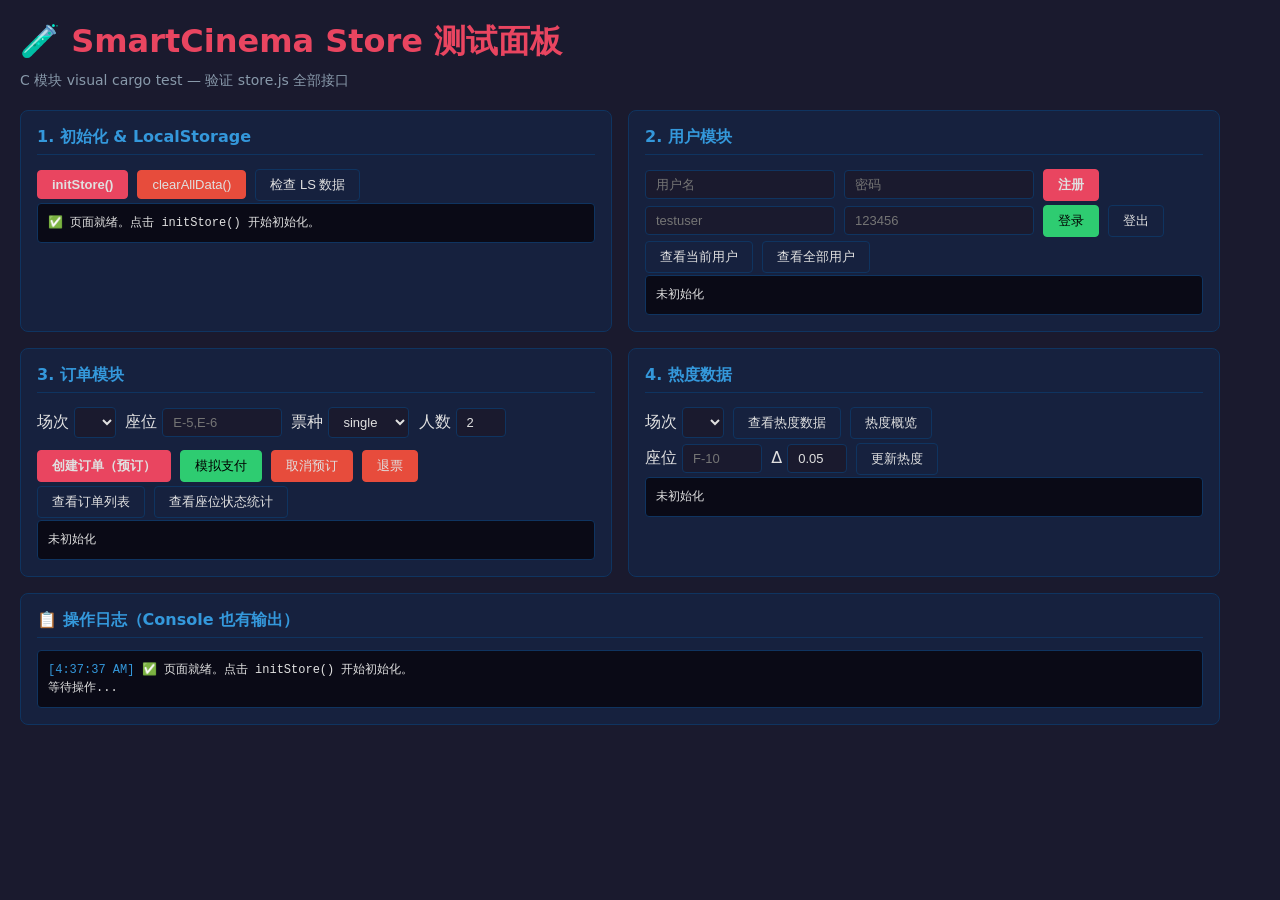
==== 03_源码/test-store.html @ 67e222ee "feat: add visual cargo test page and fix cancelOrderInternal scope bug" ====
<!doctype html>
<html lang="zh-CN">
<head>
  <meta charset="UTF-8" />
  <meta name="viewport" content="width=device-width, initial-scale=1.0" />
  <title>Store 测试面板 — C 模块 visual cargo test</title>
  <style>
    :root {
      --bg: #1a1a2e;
      --panel: #16213e;
      --border: #0f3460;
      --text: #e0e0e0;
      --muted: #8899aa;
      --green: #2ecc71;
      --red: #e74c3c;
      --yellow: #f39c12;
      --blue: #3498db;
      --accent: #e94560;
    }
    * { box-sizing: border-box; margin: 0; padding: 0; }
    body {
      font-family: 'Segoe UI', system-ui, sans-serif;
      background: var(--bg);
      color: var(--text);
      padding: 20px;
    }
    h1 { color: var(--accent); margin-bottom: 8px; }
    .sub { color: var(--muted); font-size: 14px; margin-bottom: 20px; }

    .grid {
      display: grid;
      grid-template-columns: 1fr 1fr;
      gap: 16px;
      max-width: 1200px;
    }
    .panel {
      background: var(--panel);
      border: 1px solid var(--border);
      border-radius: 8px;
      padding: 16px;
    }
    .panel h2 {
      font-size: 16px;
      color: var(--blue);
      margin-bottom: 12px;
      border-bottom: 1px solid var(--border);
      padding-bottom: 6px;
    }
    .full { grid-column: 1 / -1; }

    button {
      padding: 6px 14px;
      border: 1px solid var(--border);
      border-radius: 4px;
      background: var(--panel);
      color: var(--text);
      cursor: pointer;
      font-size: 13px;
      margin: 2px 4px 2px 0;
    }
    button:hover { background: var(--border); }
    button.primary { background: var(--accent); border-color: var(--accent); font-weight: bold; }
    button.danger { background: var(--red); border-color: var(--red); }
    button.green { background: var(--green); border-color: var(--green); color: #000; }

    input, select {
      padding: 6px 10px;
      border: 1px solid var(--border);
      border-radius: 4px;
      background: var(--bg);
      color: var(--text);
      font-size: 13px;
      margin: 2px 4px 2px 0;
    }

    .log {
      background: #0a0a16;
      border: 1px solid var(--border);
      border-radius: 4px;
      padding: 10px;
      font-family: 'Consolas', 'Courier New', monospace;
      font-size: 12px;
      max-height: 300px;
      overflow-y: auto;
      white-space: pre-wrap;
      line-height: 1.5;
    }
    .log .ok { color: var(--green); }
    .log .err { color: var(--red); }
    .log .warn { color: var(--yellow); }
    .log .info { color: var(--blue); }

    .stat { display: inline-block; background: var(--border); border-radius: 4px; padding: 2px 8px; font-size: 12px; margin: 2px 4px 2px 0; }
    .stat.ok { background: #1a3a1a; color: var(--green); }
    .stat.err { background: #3a1a1a; color: var(--red); }
  </style>
</head>
<body>
  <h1>🧪 SmartCinema Store 测试面板</h1>
  <p class="sub">C 模块 visual cargo test — 验证 store.js 全部接口</p>

  <div class="grid">
    <!-- 初始化 -->
    <section class="panel">
      <h2>1. 初始化 & LocalStorage</h2>
      <button class="primary" onclick="doInit()">initStore()</button>
      <button class="danger" onclick="doClear()">clearAllData()</button>
      <button onclick="checkLS()">检查 LS 数据</button>
      <div class="log" id="log-init">点击 initStore() 开始...</div>
    </section>

    <!-- 用户 -->
    <section class="panel">
      <h2>2. 用户模块</h2>
      <input id="reg-user" placeholder="用户名" />
      <input id="reg-pass" placeholder="密码" type="password" />
      <button class="primary" onclick="doRegister()">注册</button>
      <br />
      <input id="login-user" placeholder="testuser" />
      <input id="login-pass" placeholder="123456" type="password" />
      <button class="green" onclick="doLogin()">登录</button>
      <button onclick="doLogout()">登出</button>
      <br />
      <button onclick="showCurrentUser()">查看当前用户</button>
      <button onclick="showAllUsers()">查看全部用户</button>
      <div class="log" id="log-user">未初始化</div>
    </section>

    <!-- 订单 -->
    <section class="panel">
      <h2>3. 订单模块</h2>
      <div style="margin-bottom:8px">
        场次 <select id="order-schedule"></select>
        座位 <input id="order-seats" placeholder="E-5,E-6" style="width:120px" />
        票种 <select id="order-type">
          <option>single</option>
          <option>couple</option>
          <option>family</option>
          <option>group</option>
        </select>
        人数 <input id="order-count" value="2" style="width:50px" type="number" min="1" />
      </div>
      <button class="primary" onclick="doCreateOrder()">创建订单（预订）</button>
      <button class="green" onclick="doPayOrder()">模拟支付</button>
      <button class="danger" onclick="doCancelOrder()">取消预订</button>
      <button class="danger" onclick="doRefundOrder()">退票</button>
      <br />
      <button onclick="showOrders()">查看订单列表</button>
      <button onclick="showSeatStats()">查看座位状态统计</button>
      <div class="log" id="log-order">未初始化</div>
    </section>

    <!-- 热度 -->
    <section class="panel">
      <h2>4. 热度数据</h2>
      场次 <select id="heat-schedule"></select>
      <button onclick="showHeatMap()">查看热度数据</button>
      <button onclick="showHeatOverview()">热度概览</button>
      <br />
      座位 <input id="heat-seat" placeholder="F-10" style="width:80px" /> Δ
      <input id="heat-delta" value="0.05" style="width:60px" />
      <button onclick="doUpdateHeat()">更新热度</button>
      <div class="log" id="log-heat">未初始化</div>
    </section>

    <!-- 综合日志 -->
    <section class="panel full">
      <h2>📋 操作日志（Console 也有输出）</h2>
      <div class="log" id="log-all" style="max-height:200px">等待操作...</div>
    </section>
  </div>

  <script type="module">
    import { store } from "./js/store.js";

    // 把 store 挂到 window，方便所有 onclick 函数访问
    window.__store = store;

    // 填充场次下拉
    function populateSchedules() {
      const scheds = store.getSchedules();
      const selects = document.querySelectorAll('#order-schedule, #heat-schedule');
      selects.forEach((sel) => {
        sel.innerHTML = scheds.map((s) => {
          const movie = store.getMovieById(s.movieId);
          return `<option value="${s.scheduleId}">${s.scheduleId} — ${movie?.title||'?'} — ${s.hallId} (${s.date} ${s.startTime})</option>`;
        }).join('');
      });
    }

    window.doInit = function () {
      const result = store.initStore();
      populateSchedules();
      log('init', `initStore() → isFirstRun: ${result.isFirstRun}`, 'ok');
      log('init', `已加载 ${store.getMovies().length} 部电影, ${store.getSchedules().length} 个场次, ${store.getHalls().length} 个影厅`, 'info');
      log('init', `seatStates 场次数: ${Object.keys(store.getSeatStateBySchedule ? '需用内部状态' : 0)}`, 'info');
      showCurrentUser();
      showOrders();
    };

    window.doClear = function () {
      if (confirm('确认清除所有 LocalStorage 数据？')) {
        store.clearAllData();
        log('init', 'clearAllData() 已执行，所有数据已清除', 'warn');
      }
    };

    window.checkLS = function () {
      const keys = ['smartcinema_users','smartcinema_movies','smartcinema_schedules','smartcinema_halls','smartcinema_orders','smartcinema_seat_state','smartcinema_current_user','smartcinema_heat_map'];
      const results = keys.map((k) => {
        const raw = localStorage.getItem(k);
        if (!raw) return `${k}: ❌ 不存在`;
        try {
          const data = JSON.parse(raw);
          const len = Array.isArray(data) ? data.length : (typeof data === 'object' ? Object.keys(data).length + ' keys' : '?');
          return `${k}: ✅ ${len}`;
        } catch { return `${k}: ⚠️ JSON 解析失败`; }
      });
      log('init', results.join('\n'), 'info');
    };

    window.doRegister = function () {
      const u = document.getElementById('reg-user').value;
      const p = document.getElementById('reg-pass').value;
      const r = store.register(u, p);
      log('user', `register("${u}") → ${r.success ? '✅ ' + r.message : '❌ ' + r.message}`, r.success ? 'ok' : 'err');
      if (r.success) showCurrentUser();
    };

    window.doLogin = function () {
      const u = document.getElementById('login-user').value || 'testuser';
      const p = document.getElementById('login-pass').value || '123456';
      const r = store.login(u, p);
      log('user', `login("${u}") → ${r.success ? '✅ ' + r.message + ' (role: ' + (r.user?.role||'?') + ')' : '❌ ' + r.message}`, r.success ? 'ok' : 'err');
      if (r.success) showCurrentUser();
    };

    window.doLogout = function () {
      store.logout();
      log('user', 'logout() — 已登出', 'info');
      showCurrentUser();
    };

    window.showCurrentUser = function () {
      const u = store.getCurrentUser();
      const el = document.getElementById('log-user');
      if (u) {
        el.innerHTML = `<span class="ok">✅ 已登录: ${u.username} (${u.role}, userId=${u.userId})</span>`;
      } else {
        el.innerHTML = '<span class="warn">⚠️ 未登录</span>';
      }
    };

    window.showAllUsers = function () {
      const users = store.getCurrentUser ? [] : []; // users 是内部 state，store 不直接暴露全部用户给普通接口
      // 通过 login 摸底
      log('user', '预设用户: testuser/123456 (user), admin/admin123 (admin)', 'info');
    };

    window.doCreateOrder = function () {
      const scheduleId = document.getElementById('order-schedule').value;
      const seatIds = document.getElementById('order-seats').value.split(',').map((s) => s.trim()).filter(Boolean);
      const ticketType = document.getElementById('order-type').value;
      const peopleCount = parseInt(document.getElementById('order-count').value) || 1;

      if (!store.isLoggedIn()) {
        log('order', '❌ 请先登录再创建订单', 'err');
        return;
      }
      if (seatIds.length === 0) {
        log('order', '❌ 请填写座位 ID（逗号分隔）', 'err');
        return;
      }

      const r = store.createOrder({ scheduleId, seatIds, ticketType, peopleCount });
      log('order', `createOrder(${scheduleId}, [${seatIds}]) → ${r.success ? '✅ ' + r.message + ' | orderId=' + r.order?.orderId + ' | 总价=' + r.order?.totalPrice : '❌ ' + r.message}`, r.success ? 'ok' : 'err');
      if (r.success) showOrders();
    };

    window.doPayOrder = function () {
      const orders = store.getOrders({ status: 'booked' });
      if (orders.length === 0) {
        log('order', '❌ 没有待支付的订单', 'err');
        return;
      }
      const oid = orders[0].orderId;
      const r = store.payOrder(oid);
      log('order', `payOrder(${oid}) → ${r.success ? '✅ ' + r.message : '❌ ' + r.message}`, r.success ? 'ok' : 'err');
      if (r.success) showOrders();
    };

    window.doCancelOrder = function () {
      const orders = store.getOrders({ status: 'booked' });
      if (orders.length === 0) {
        log('order', '❌ 没有可取消的订单', 'err');
        return;
      }
      const oid = orders[0].orderId;
      const r = store.cancelOrder(oid);
      log('order', `cancelOrder(${oid}) → ${r.success ? '✅ ' + r.message : '❌ ' + r.message}`, r.success ? 'ok' : 'err');
      if (r.success) showOrders();
    };

    window.doRefundOrder = function () {
      const orders = store.getOrders({ status: 'purchased' });
      if (orders.length === 0) {
        log('order', '❌ 没有可退票的订单', 'err');
        return;
      }
      const oid = orders[0].orderId;
      const r = store.refundOrder(oid);
      log('order', `refundOrder(${oid}) → ${r.success ? '✅ ' + r.message : '❌ ' + r.message}`, r.success ? 'ok' : 'err');
      if (r.success) showOrders();
    };

    window.showOrders = function () {
      const orders = store.getOrders();
      const el = document.getElementById('log-order');
      if (orders.length === 0) {
        el.innerHTML = '<span class="warn">📭 暂无订单</span>';
        return;
      }
      const lines = orders.map((o) => {
        const movie = store.getMovieById(store.getScheduleById(o.scheduleId)?.movieId);
        const color = o.status === 'purchased' ? 'ok' : o.status === 'cancelled' || o.status === 'refunded' ? 'err' : 'warn';
        return `<span class="${color}">[${o.status}/${o.paymentStatus}] ${o.orderId} — ${movie?.title||'?'} — 座位:${o.seatIds.join(',')} — ¥${o.totalPrice}</span>`;
      });
      el.innerHTML = lines.join('\n');
    };

    window.showSeatStats = function () {
      const scheduleId = document.getElementById('order-schedule').value;
      const remaining = store.getRemainingSeats(scheduleId);
      const seats = store.getSeatStateBySchedule(scheduleId);
      const available = seats.filter((s) => s.status === 'available').length;
      const sold = seats.filter((s) => s.status === 'sold').length;
      const reserved = seats.filter((s) => s.status === 'reserved').length;
      log('order', `场次 ${scheduleId}: 总 ${seats.length} | 可用 ${available} | 已锁 ${reserved} | 已售 ${sold} | remainingSeats=${remaining}`, 'info');
    };

    window.showHeatMap = function () {
      const scheduleId = document.getElementById('heat-schedule').value;
      const data = store.getHeatMapBySchedule(scheduleId);
      if (data.length === 0) {
        log('heat', '❌ 无热度数据', 'err');
        return;
      }
      const high = data.filter((h) => h.heatScore >= 0.7).length;
      const mid = data.filter((h) => h.heatScore >= 0.3 && h.heatScore < 0.7).length;
      const low = data.filter((h) => h.heatScore < 0.3).length;
      const sample = data.slice(0, 8).map((h) => `${h.seatId}:${h.heatScore}`).join(' ');
      log('heat', `场次 ${scheduleId}: 共 ${data.length} 个座位 | 🔥高热度 ${high} | 🟡中热度 ${mid} | 🔵低热度 ${low}\n示例: ${sample}`, 'info');
    };

    window.showHeatOverview = function () {
      const scheduleId = document.getElementById('heat-schedule').value;
      const data = store.getHeatMapBySchedule(scheduleId);
      if (data.length === 0) { log('heat', '❌ 无热度数据', 'err'); return; }
      const scores = data.map((h) => h.heatScore);
      const avg = (scores.reduce((a,b) => a+b, 0) / scores.length).toFixed(3);
      const max = Math.max(...scores).toFixed(2);
      const min = Math.min(...scores).toFixed(2);
      log('heat', `场次 ${scheduleId} 热度概览: avg=${avg} | max=${max} | min=${min}`, 'info');
    };

    window.doUpdateHeat = function () {
      const scheduleId = document.getElementById('heat-schedule').value;
      const seatId = document.getElementById('heat-seat').value.trim();
      const delta = parseFloat(document.getElementById('heat-delta').value) || 0;
      if (!seatId) { log('heat', '❌ 请填写座位 ID', 'err'); return; }
      store.updateHeatScore(scheduleId, seatId, delta);
      const data = store.getHeatMapBySchedule(scheduleId);
      const item = data.find((h) => h.seatId === seatId);
      log('heat', `updateHeatScore(${scheduleId}, ${seatId}, ${delta}) → 新值: ${item?.heatScore ?? '未找到'}`, 'ok');
    };

    function log(panelId, msg, cls) {
      const el = document.getElementById(`log-${panelId}`);
      if (el) el.innerHTML = msg;
      // 同时写综合日志
      const allEl = document.getElementById('log-all');
      const time = new Date().toLocaleTimeString();
      allEl.innerHTML = `<span class="${cls||''}">[${time}]</span> ${msg}\n` + allEl.innerHTML;
      if (allEl.innerHTML.length > 5000) allEl.innerHTML = allEl.innerHTML.slice(0, 5000);
    }

    // 页面加载时填充场次下拉（不自动 initStore，由用户点击触发）
    log('init', '✅ 页面就绪。点击 initStore() 开始初始化。', 'info');
  </script>
</body>
</html>
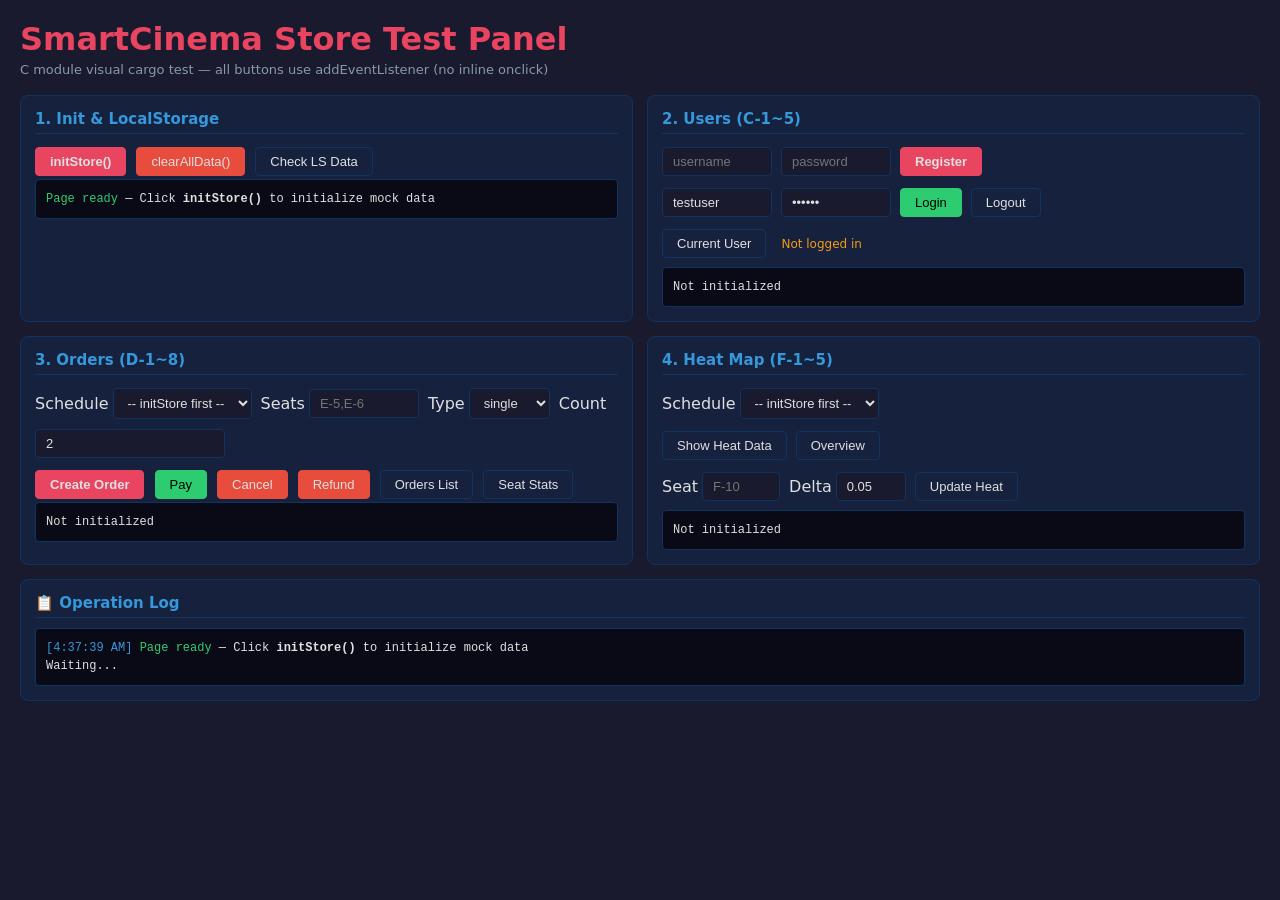
==== commit 00b73af1: "fix: rewrite test-store.html with addEventListener (no inline onclick), update functions.md log" ====
--- a/03_源码/test-store.html
+++ b/03_源码/test-store.html
@@ -3,389 +3,328 @@
 <head>
   <meta charset="UTF-8" />
   <meta name="viewport" content="width=device-width, initial-scale=1.0" />
-  <title>Store 测试面板 — C 模块 visual cargo test</title>
+  <title>Store Test Panel — C Module Visual Cargo Test</title>
   <style>
-    :root {
-      --bg: #1a1a2e;
-      --panel: #16213e;
-      --border: #0f3460;
-      --text: #e0e0e0;
-      --muted: #8899aa;
-      --green: #2ecc71;
-      --red: #e74c3c;
-      --yellow: #f39c12;
-      --blue: #3498db;
-      --accent: #e94560;
-    }
+    :root { --bg: #1a1a2e; --panel: #16213e; --border: #0f3460; --text: #e0e0e0; --muted: #8899aa; --green: #2ecc71; --red: #e74c3c; --yellow: #f39c12; --blue: #3498db; --accent: #e94560; }
     * { box-sizing: border-box; margin: 0; padding: 0; }
-    body {
-      font-family: 'Segoe UI', system-ui, sans-serif;
-      background: var(--bg);
-      color: var(--text);
-      padding: 20px;
-    }
-    h1 { color: var(--accent); margin-bottom: 8px; }
-    .sub { color: var(--muted); font-size: 14px; margin-bottom: 20px; }
-
-    .grid {
-      display: grid;
-      grid-template-columns: 1fr 1fr;
-      gap: 16px;
-      max-width: 1200px;
-    }
-    .panel {
-      background: var(--panel);
-      border: 1px solid var(--border);
-      border-radius: 8px;
-      padding: 16px;
-    }
-    .panel h2 {
-      font-size: 16px;
-      color: var(--blue);
-      margin-bottom: 12px;
-      border-bottom: 1px solid var(--border);
-      padding-bottom: 6px;
-    }
+    body { font-family: Segoe UI, system-ui, sans-serif; background: var(--bg); color: var(--text); padding: 20px; }
+    h1 { color: var(--accent); margin-bottom: 4px; }
+    .sub { color: var(--muted); font-size: 13px; margin-bottom: 18px; }
+    .grid { display: grid; grid-template-columns: 1fr 1fr; gap: 14px; max-width: 1300px; }
+    .panel { background: var(--panel); border: 1px solid var(--border); border-radius: 8px; padding: 14px; }
+    .panel h2 { font-size: 15px; color: var(--blue); margin-bottom: 10px; border-bottom: 1px solid var(--border); padding-bottom: 5px; }
     .full { grid-column: 1 / -1; }
-
-    button {
-      padding: 6px 14px;
-      border: 1px solid var(--border);
-      border-radius: 4px;
-      background: var(--panel);
-      color: var(--text);
-      cursor: pointer;
-      font-size: 13px;
-      margin: 2px 4px 2px 0;
-    }
+    button { padding: 6px 14px; border: 1px solid var(--border); border-radius: 4px; background: var(--panel); color: var(--text); cursor: pointer; font-size: 13px; margin: 3px 5px 3px 0; }
     button:hover { background: var(--border); }
     button.primary { background: var(--accent); border-color: var(--accent); font-weight: bold; }
     button.danger { background: var(--red); border-color: var(--red); }
     button.green { background: var(--green); border-color: var(--green); color: #000; }
-
-    input, select {
-      padding: 6px 10px;
-      border: 1px solid var(--border);
-      border-radius: 4px;
-      background: var(--bg);
-      color: var(--text);
-      font-size: 13px;
-      margin: 2px 4px 2px 0;
-    }
-
-    .log {
-      background: #0a0a16;
-      border: 1px solid var(--border);
-      border-radius: 4px;
-      padding: 10px;
-      font-family: 'Consolas', 'Courier New', monospace;
-      font-size: 12px;
-      max-height: 300px;
-      overflow-y: auto;
-      white-space: pre-wrap;
-      line-height: 1.5;
-    }
-    .log .ok { color: var(--green); }
-    .log .err { color: var(--red); }
-    .log .warn { color: var(--yellow); }
-    .log .info { color: var(--blue); }
-
-    .stat { display: inline-block; background: var(--border); border-radius: 4px; padding: 2px 8px; font-size: 12px; margin: 2px 4px 2px 0; }
-    .stat.ok { background: #1a3a1a; color: var(--green); }
-    .stat.err { background: #3a1a1a; color: var(--red); }
+    input, select { padding: 6px 10px; border: 1px solid var(--border); border-radius: 4px; background: var(--bg); color: var(--text); font-size: 13px; margin: 3px 5px 3px 0; }
+    .log { background: #0a0a16; border: 1px solid var(--border); border-radius: 4px; padding: 10px; font-family: Consolas, Courier New, monospace; font-size: 12px; max-height: 280px; overflow-y: auto; white-space: pre-wrap; line-height: 1.5; }
+    .ok { color: var(--green); } .err { color: var(--red); } .warn { color: var(--yellow); } .info { color: var(--blue); }
+    .row { display: flex; flex-wrap: wrap; align-items: center; gap: 4px; margin-bottom: 6px; }
+    #current-badge { font-size: 12px; color: var(--muted); margin-left: 6px; }
   </style>
 </head>
 <body>
-  <h1>🧪 SmartCinema Store 测试面板</h1>
-  <p class="sub">C 模块 visual cargo test — 验证 store.js 全部接口</p>
+  <h1>SmartCinema Store Test Panel</h1>
+  <p class="sub">C module visual cargo test — all buttons use addEventListener (no inline onclick)</p>
 
   <div class="grid">
-    <!-- 初始化 -->
+    <!-- 1. Init -->
     <section class="panel">
-      <h2>1. 初始化 & LocalStorage</h2>
-      <button class="primary" onclick="doInit()">initStore()</button>
-      <button class="danger" onclick="doClear()">clearAllData()</button>
-      <button onclick="checkLS()">检查 LS 数据</button>
-      <div class="log" id="log-init">点击 initStore() 开始...</div>
-    </section>
-
-    <!-- 用户 -->
+      <h2>1. Init & LocalStorage</h2>
+      <button class="primary" id="btn-init">initStore()</button>
+      <button class="danger" id="btn-clear">clearAllData()</button>
+      <button id="btn-checkls">Check LS Data</button>
+      <div class="log" id="log-init">Click initStore() to begin...</div>
+    </section>
+
+    <!-- 2. Users (C-1~5) -->
     <section class="panel">
-      <h2>2. 用户模块</h2>
-      <input id="reg-user" placeholder="用户名" />
-      <input id="reg-pass" placeholder="密码" type="password" />
-      <button class="primary" onclick="doRegister()">注册</button>
-      <br />
-      <input id="login-user" placeholder="testuser" />
-      <input id="login-pass" placeholder="123456" type="password" />
-      <button class="green" onclick="doLogin()">登录</button>
-      <button onclick="doLogout()">登出</button>
-      <br />
-      <button onclick="showCurrentUser()">查看当前用户</button>
-      <button onclick="showAllUsers()">查看全部用户</button>
-      <div class="log" id="log-user">未初始化</div>
-    </section>
-
-    <!-- 订单 -->
+      <h2>2. Users (C-1~5)</h2>
+      <div class="row">
+        <input id="reg-user" placeholder="username" size="10" />
+        <input id="reg-pass" placeholder="password" type="password" size="10" />
+        <button class="primary" id="btn-register">Register</button>
+      </div>
+      <div class="row">
+        <input id="login-user" value="testuser" size="10" />
+        <input id="login-pass" value="123456" type="password" size="10" />
+        <button class="green" id="btn-login">Login</button>
+        <button id="btn-logout">Logout</button>
+      </div>
+      <div class="row">
+        <button id="btn-current">Current User</button>
+        <span id="current-badge"></span>
+      </div>
+      <div class="log" id="log-user">Not initialized</div>
+    </section>
+
+    <!-- 3. Orders (D-1~8) -->
     <section class="panel">
-      <h2>3. 订单模块</h2>
-      <div style="margin-bottom:8px">
-        场次 <select id="order-schedule"></select>
-        座位 <input id="order-seats" placeholder="E-5,E-6" style="width:120px" />
-        票种 <select id="order-type">
-          <option>single</option>
-          <option>couple</option>
-          <option>family</option>
-          <option>group</option>
-        </select>
-        人数 <input id="order-count" value="2" style="width:50px" type="number" min="1" />
-      </div>
-      <button class="primary" onclick="doCreateOrder()">创建订单（预订）</button>
-      <button class="green" onclick="doPayOrder()">模拟支付</button>
-      <button class="danger" onclick="doCancelOrder()">取消预订</button>
-      <button class="danger" onclick="doRefundOrder()">退票</button>
-      <br />
-      <button onclick="showOrders()">查看订单列表</button>
-      <button onclick="showSeatStats()">查看座位状态统计</button>
-      <div class="log" id="log-order">未初始化</div>
-    </section>
-
-    <!-- 热度 -->
+      <h2>3. Orders (D-1~8)</h2>
+      <div class="row">
+        Schedule <select id="order-schedule"></select>
+        Seats <input id="order-seats" placeholder="E-5,E-6" size="10" />
+        Type <select id="order-type"><option>single</option><option>couple</option><option>family</option><option>group</option></select>
+        Count <input id="order-count" value="2" size="4" type="number" min="1" />
+      </div>
+      <button class="primary" id="btn-createorder">Create Order</button>
+      <button class="green" id="btn-payorder">Pay</button>
+      <button class="danger" id="btn-cancelorder">Cancel</button>
+      <button class="danger" id="btn-refundorder">Refund</button>
+      <button id="btn-orders">Orders List</button>
+      <button id="btn-seatstats">Seat Stats</button>
+      <div class="log" id="log-order">Not initialized</div>
+    </section>
+
+    <!-- 4. Heat (F-1~5) -->
     <section class="panel">
-      <h2>4. 热度数据</h2>
-      场次 <select id="heat-schedule"></select>
-      <button onclick="showHeatMap()">查看热度数据</button>
-      <button onclick="showHeatOverview()">热度概览</button>
-      <br />
-      座位 <input id="heat-seat" placeholder="F-10" style="width:80px" /> Δ
-      <input id="heat-delta" value="0.05" style="width:60px" />
-      <button onclick="doUpdateHeat()">更新热度</button>
-      <div class="log" id="log-heat">未初始化</div>
-    </section>
-
-    <!-- 综合日志 -->
+      <h2>4. Heat Map (F-1~5)</h2>
+      <div class="row">Schedule <select id="heat-schedule"></select></div>
+      <div class="row">
+        <button id="btn-heatmap">Show Heat Data</button>
+        <button id="btn-heatoverview">Overview</button>
+      </div>
+      <div class="row">
+        Seat <input id="heat-seat" placeholder="F-10" size="6" /> Delta
+        <input id="heat-delta" value="0.05" size="5" />
+        <button id="btn-updateheat">Update Heat</button>
+      </div>
+      <div class="log" id="log-heat">Not initialized</div>
+    </section>
+
+    <!-- Full log -->
     <section class="panel full">
-      <h2>📋 操作日志（Console 也有输出）</h2>
-      <div class="log" id="log-all" style="max-height:200px">等待操作...</div>
+      <h2>📋 Operation Log</h2>
+      <div class="log" id="log-all" style="max-height:160px">Waiting...</div>
     </section>
   </div>
 
   <script type="module">
     import { store } from "./js/store.js";
 
-    // 把 store 挂到 window，方便所有 onclick 函数访问
-    window.__store = store;
-
-    // 填充场次下拉
+    // ===== Utils =====
+    function log(panelId, msg, cls) {
+      const el = document.getElementById(`log-${panelId}`);
+      if (el) el.innerHTML = msg;
+      const allEl = document.getElementById("log-all");
+      const time = new Date().toLocaleTimeString();
+      allEl.innerHTML = `<span class="${cls||''}">[${time}]</span> ${msg}\n` + allEl.innerHTML;
+      if (allEl.innerHTML.length > 5000) allEl.innerHTML = allEl.innerHTML.slice(0, 5000);
+    }
+
+    function updateBadge() {
+      const u = store.getCurrentUser();
+      const b = document.getElementById("current-badge");
+      b.innerHTML = u
+        ? `<span class="ok">Logged in: ${u.username} (${u.role})</span>`
+        : `<span class="warn">Not logged in</span>`;
+    }
+
     function populateSchedules() {
       const scheds = store.getSchedules();
-      const selects = document.querySelectorAll('#order-schedule, #heat-schedule');
-      selects.forEach((sel) => {
-        sel.innerHTML = scheds.map((s) => {
-          const movie = store.getMovieById(s.movieId);
-          return `<option value="${s.scheduleId}">${s.scheduleId} — ${movie?.title||'?'} — ${s.hallId} (${s.date} ${s.startTime})</option>`;
-        }).join('');
-      });
-    }
-
-    window.doInit = function () {
-      const result = store.initStore();
-      populateSchedules();
-      log('init', `initStore() → isFirstRun: ${result.isFirstRun}`, 'ok');
-      log('init', `已加载 ${store.getMovies().length} 部电影, ${store.getSchedules().length} 个场次, ${store.getHalls().length} 个影厅`, 'info');
-      log('init', `seatStates 场次数: ${Object.keys(store.getSeatStateBySchedule ? '需用内部状态' : 0)}`, 'info');
-      showCurrentUser();
-      showOrders();
-    };
-
-    window.doClear = function () {
-      if (confirm('确认清除所有 LocalStorage 数据？')) {
-        store.clearAllData();
-        log('init', 'clearAllData() 已执行，所有数据已清除', 'warn');
-      }
-    };
-
-    window.checkLS = function () {
-      const keys = ['smartcinema_users','smartcinema_movies','smartcinema_schedules','smartcinema_halls','smartcinema_orders','smartcinema_seat_state','smartcinema_current_user','smartcinema_heat_map'];
-      const results = keys.map((k) => {
-        const raw = localStorage.getItem(k);
-        if (!raw) return `${k}: ❌ 不存在`;
-        try {
-          const data = JSON.parse(raw);
-          const len = Array.isArray(data) ? data.length : (typeof data === 'object' ? Object.keys(data).length + ' keys' : '?');
-          return `${k}: ✅ ${len}`;
-        } catch { return `${k}: ⚠️ JSON 解析失败`; }
-      });
-      log('init', results.join('\n'), 'info');
-    };
-
-    window.doRegister = function () {
-      const u = document.getElementById('reg-user').value;
-      const p = document.getElementById('reg-pass').value;
-      const r = store.register(u, p);
-      log('user', `register("${u}") → ${r.success ? '✅ ' + r.message : '❌ ' + r.message}`, r.success ? 'ok' : 'err');
-      if (r.success) showCurrentUser();
-    };
-
-    window.doLogin = function () {
-      const u = document.getElementById('login-user').value || 'testuser';
-      const p = document.getElementById('login-pass').value || '123456';
-      const r = store.login(u, p);
-      log('user', `login("${u}") → ${r.success ? '✅ ' + r.message + ' (role: ' + (r.user?.role||'?') + ')' : '❌ ' + r.message}`, r.success ? 'ok' : 'err');
-      if (r.success) showCurrentUser();
-    };
-
-    window.doLogout = function () {
-      store.logout();
-      log('user', 'logout() — 已登出', 'info');
-      showCurrentUser();
-    };
-
-    window.showCurrentUser = function () {
-      const u = store.getCurrentUser();
-      const el = document.getElementById('log-user');
-      if (u) {
-        el.innerHTML = `<span class="ok">✅ 已登录: ${u.username} (${u.role}, userId=${u.userId})</span>`;
-      } else {
-        el.innerHTML = '<span class="warn">⚠️ 未登录</span>';
-      }
-    };
-
-    window.showAllUsers = function () {
-      const users = store.getCurrentUser ? [] : []; // users 是内部 state，store 不直接暴露全部用户给普通接口
-      // 通过 login 摸底
-      log('user', '预设用户: testuser/123456 (user), admin/admin123 (admin)', 'info');
-    };
-
-    window.doCreateOrder = function () {
-      const scheduleId = document.getElementById('order-schedule').value;
-      const seatIds = document.getElementById('order-seats').value.split(',').map((s) => s.trim()).filter(Boolean);
-      const ticketType = document.getElementById('order-type').value;
-      const peopleCount = parseInt(document.getElementById('order-count').value) || 1;
-
-      if (!store.isLoggedIn()) {
-        log('order', '❌ 请先登录再创建订单', 'err');
+      if (scheds.length === 0) {
+        ["order-schedule","heat-schedule"].forEach((id) => {
+          document.getElementById(id).innerHTML = "<option>-- initStore first --</option>";
+        });
         return;
       }
-      if (seatIds.length === 0) {
-        log('order', '❌ 请填写座位 ID（逗号分隔）', 'err');
-        return;
+      const opts = scheds.map((s) => {
+        const m = store.getMovieById(s.movieId);
+        return `<option value="${s.scheduleId}">${s.scheduleId} — ${m?.title||"?"} (${s.hallId} ${s.date} ${s.startTime})</option>`;
+      }).join("");
+      document.getElementById("order-schedule").innerHTML = opts;
+      document.getElementById("heat-schedule").innerHTML = opts;
+    }
+
+    function showOrders() {
+      const orders = store.getOrders();
+      const el = document.getElementById("log-order");
+      if (orders.length === 0) { el.innerHTML = '<span class="warn">No orders</span>'; return; }
+      const lines = orders.map((o) => {
+        const sched = store.getScheduleById(o.scheduleId);
+        const movie = sched ? store.getMovieById(sched.movieId) : null;
+        const c = o.status === "purchased" ? "ok" : (o.status === "cancelled" || o.status === "refunded") ? "err" : "warn";
+        const exp = o.expiresAt ? ` | expires:${new Date(o.expiresAt).toLocaleTimeString()}` : "";
+        return `<span class="${c}">[${o.status}] ${o.orderId} | ${movie?.title||"?"} | seats:${o.seatIds.join(",")} | $${o.totalPrice}${exp}</span>`;
+      });
+      el.innerHTML = lines.join("\n");
+    }
+
+    // ===== 1. Init =====
+    document.getElementById("btn-init").addEventListener("click", () => {
+      const r = store.initStore();
+      populateSchedules();
+      log("init", `initStore() → isFirstRun: <span class="ok">${r.isFirstRun}</span>`, "ok");
+      log("init", `Movies: <span class="ok">${store.getMovies().length}</span> | Schedules: <span class="ok">${store.getSchedules().length}</span> | Halls: <span class="ok">${store.getHalls().length}</span>`, "info");
+      const keys = store.getSchedules().map((s) => `${s.scheduleId}:${store.getSeatStateBySchedule(s.scheduleId).length} seats`).join(" ");
+      log("init", `SeatStates: ${keys}`, "info");
+      updateBadge();
+      showOrders();
+    });
+
+    document.getElementById("btn-clear").addEventListener("click", () => {
+      if (confirm("Clear all LocalStorage data?")) {
+        store.clearAllData();
+        log("init", '<span class="warn">clearAllData() done — all LS keys removed</span>', "warn");
+        updateBadge();
+        document.getElementById("log-order").innerHTML = '<span class="warn">Data cleared</span>';
+        document.getElementById("log-heat").innerHTML = '<span class="warn">Data cleared</span>';
       }
+    });
+
+    document.getElementById("btn-checkls").addEventListener("click", () => {
+      const keys = ["smartcinema_users","smartcinema_movies","smartcinema_schedules","smartcinema_halls","smartcinema_orders","smartcinema_seat_state","smartcinema_current_user","smartcinema_heat_map"];
+      const r = keys.map((k) => {
+        const raw = localStorage.getItem(k);
+        if (!raw) return `${k}: <span class="err">NOT FOUND</span>`;
+        try {
+          const d = JSON.parse(raw);
+          const len = Array.isArray(d) ? d.length + " items" : (typeof d === "object" ? Object.keys(d).length + " keys" : "?");
+          return `${k}: <span class="ok">${len}</span>`;
+        } catch { return `${k}: <span class="err">PARSE ERROR</span>`; }
+      });
+      log("init", r.join("\n"), "info");
+    });
+
+    // ===== 2. Users (C-1~5) =====
+    document.getElementById("btn-register").addEventListener("click", () => {
+      const u = document.getElementById("reg-user").value.trim();
+      const p = document.getElementById("reg-pass").value;
+      const r = store.register(u, p);
+      log("user", `register("${u}") → ${r.success
+        ? `<span class="ok">SUCCESS: ${r.message} (userId=${r.user?.userId})</span>`
+        : `<span class="err">FAIL: ${r.message}</span>`}`, r.success ? "ok" : "err");
+      updateBadge();
+    });
+
+    document.getElementById("btn-login").addEventListener("click", () => {
+      const u = document.getElementById("login-user").value.trim() || "testuser";
+      const p = document.getElementById("login-pass").value || "123456";
+      const r = store.login(u, p);
+      log("user", `login("${u}") → ${r.success
+        ? `<span class="ok">SUCCESS: ${r.message} (role=${r.user?.role})</span>`
+        : `<span class="err">FAIL: ${r.message}</span>`}`, r.success ? "ok" : "err");
+      updateBadge();
+    });
+
+    document.getElementById("btn-logout").addEventListener("click", () => {
+      store.logout();
+      log("user", '<span class="info">logout() done</span>', "info");
+      updateBadge();
+    });
+
+    document.getElementById("btn-current").addEventListener("click", () => {
+      const u = store.getCurrentUser();
+      const el = document.getElementById("log-user");
+      if (u) {
+        el.innerHTML = `<span class="ok">Logged in: ${u.username} (${u.role}) | userId: ${u.userId} | nickname: ${u.nickname} | isAdmin: ${store.isAdmin()}</span>`;
+      } else {
+        el.innerHTML = `<span class="warn">Not logged in | isLoggedIn=${store.isLoggedIn()} | isAdmin=${store.isAdmin()}</span>`;
+      }
+      updateBadge();
+    });
+
+    // ===== 3. Orders (D-1~8) =====
+    document.getElementById("btn-createorder").addEventListener("click", () => {
+      if (!store.isLoggedIn()) { log("order", '<span class="err">Login first</span>', "err"); return; }
+      const scheduleId = document.getElementById("order-schedule").value;
+      const seatIds = document.getElementById("order-seats").value.split(",").map((s) => s.trim()).filter(Boolean);
+      const ticketType = document.getElementById("order-type").value;
+      const peopleCount = parseInt(document.getElementById("order-count").value) || 1;
+      if (seatIds.length === 0) { log("order", '<span class="err">No seats provided</span>', "err"); return; }
 
       const r = store.createOrder({ scheduleId, seatIds, ticketType, peopleCount });
-      log('order', `createOrder(${scheduleId}, [${seatIds}]) → ${r.success ? '✅ ' + r.message + ' | orderId=' + r.order?.orderId + ' | 总价=' + r.order?.totalPrice : '❌ ' + r.message}`, r.success ? 'ok' : 'err');
+      log("order", `createOrder(${scheduleId}, [${seatIds}]) → ${r.success
+        ? `<span class="ok">OK: ${r.message} | orderId=${r.order?.orderId} | total=$${r.order?.totalPrice} | expires:${new Date(r.order?.expiresAt).toLocaleTimeString()}</span>`
+        : `<span class="err">FAIL: ${r.message}</span>`}`, r.success ? "ok" : "err");
       if (r.success) showOrders();
-    };
-
-    window.doPayOrder = function () {
-      const orders = store.getOrders({ status: 'booked' });
-      if (orders.length === 0) {
-        log('order', '❌ 没有待支付的订单', 'err');
-        return;
-      }
-      const oid = orders[0].orderId;
-      const r = store.payOrder(oid);
-      log('order', `payOrder(${oid}) → ${r.success ? '✅ ' + r.message : '❌ ' + r.message}`, r.success ? 'ok' : 'err');
+    });
+
+    document.getElementById("btn-payorder").addEventListener("click", () => {
+      const orders = store.getOrders({ status: "booked" });
+      if (orders.length === 0) { log("order", '<span class="err">No booked orders</span>', "err"); return; }
+      const r = store.payOrder(orders[0].orderId);
+      log("order", `payOrder(${orders[0].orderId}) → ${r.success
+        ? `<span class="ok">OK: ${r.message}</span>`
+        : `<span class="err">FAIL: ${r.message}</span>`}`, r.success ? "ok" : "err");
       if (r.success) showOrders();
-    };
-
-    window.doCancelOrder = function () {
-      const orders = store.getOrders({ status: 'booked' });
-      if (orders.length === 0) {
-        log('order', '❌ 没有可取消的订单', 'err');
-        return;
-      }
-      const oid = orders[0].orderId;
-      const r = store.cancelOrder(oid);
-      log('order', `cancelOrder(${oid}) → ${r.success ? '✅ ' + r.message : '❌ ' + r.message}`, r.success ? 'ok' : 'err');
+    });
+
+    document.getElementById("btn-cancelorder").addEventListener("click", () => {
+      const orders = store.getOrders({ status: "booked" });
+      if (orders.length === 0) { log("order", '<span class="err">No booked orders to cancel</span>', "err"); return; }
+      const r = store.cancelOrder(orders[0].orderId);
+      log("order", `cancelOrder(${orders[0].orderId}) → ${r.success
+        ? `<span class="ok">OK: ${r.message}</span>`
+        : `<span class="err">FAIL: ${r.message}</span>`}`, r.success ? "ok" : "err");
       if (r.success) showOrders();
-    };
-
-    window.doRefundOrder = function () {
-      const orders = store.getOrders({ status: 'purchased' });
-      if (orders.length === 0) {
-        log('order', '❌ 没有可退票的订单', 'err');
-        return;
-      }
-      const oid = orders[0].orderId;
-      const r = store.refundOrder(oid);
-      log('order', `refundOrder(${oid}) → ${r.success ? '✅ ' + r.message : '❌ ' + r.message}`, r.success ? 'ok' : 'err');
+    });
+
+    document.getElementById("btn-refundorder").addEventListener("click", () => {
+      const orders = store.getOrders({ status: "purchased" });
+      if (orders.length === 0) { log("order", '<span class="err">No purchased orders to refund</span>', "err"); return; }
+      const r = store.refundOrder(orders[0].orderId);
+      log("order", `refundOrder(${orders[0].orderId}) → ${r.success
+        ? `<span class="ok">OK: ${r.message}</span>`
+        : `<span class="err">FAIL: ${r.message}</span>`}`, r.success ? "ok" : "err");
       if (r.success) showOrders();
-    };
-
-    window.showOrders = function () {
-      const orders = store.getOrders();
-      const el = document.getElementById('log-order');
-      if (orders.length === 0) {
-        el.innerHTML = '<span class="warn">📭 暂无订单</span>';
-        return;
-      }
-      const lines = orders.map((o) => {
-        const movie = store.getMovieById(store.getScheduleById(o.scheduleId)?.movieId);
-        const color = o.status === 'purchased' ? 'ok' : o.status === 'cancelled' || o.status === 'refunded' ? 'err' : 'warn';
-        return `<span class="${color}">[${o.status}/${o.paymentStatus}] ${o.orderId} — ${movie?.title||'?'} — 座位:${o.seatIds.join(',')} — ¥${o.totalPrice}</span>`;
-      });
-      el.innerHTML = lines.join('\n');
-    };
-
-    window.showSeatStats = function () {
-      const scheduleId = document.getElementById('order-schedule').value;
+    });
+
+    document.getElementById("btn-orders").addEventListener("click", showOrders);
+
+    document.getElementById("btn-seatstats").addEventListener("click", () => {
+      const scheduleId = document.getElementById("order-schedule").value;
       const remaining = store.getRemainingSeats(scheduleId);
       const seats = store.getSeatStateBySchedule(scheduleId);
-      const available = seats.filter((s) => s.status === 'available').length;
-      const sold = seats.filter((s) => s.status === 'sold').length;
-      const reserved = seats.filter((s) => s.status === 'reserved').length;
-      log('order', `场次 ${scheduleId}: 总 ${seats.length} | 可用 ${available} | 已锁 ${reserved} | 已售 ${sold} | remainingSeats=${remaining}`, 'info');
-    };
-
-    window.showHeatMap = function () {
-      const scheduleId = document.getElementById('heat-schedule').value;
+      const a = seats.filter((s) => s.status === "available").length;
+      const r = seats.filter((s) => s.status === "reserved").length;
+      const d = seats.filter((s) => s.status === "sold").length;
+      log("order", `<span class="ok">Schedule ${scheduleId}</span>: total ${seats.length} | avail ${a} | reserved ${r} | sold ${d} | getRemainingSeats=${remaining}`, "info");
+    });
+
+    // ===== 4. Heat Map (F-1~5) =====
+    document.getElementById("btn-heatmap").addEventListener("click", () => {
+      const scheduleId = document.getElementById("heat-schedule").value;
       const data = store.getHeatMapBySchedule(scheduleId);
-      if (data.length === 0) {
-        log('heat', '❌ 无热度数据', 'err');
-        return;
-      }
+      if (data.length === 0) { log("heat", '<span class="err">No heat data</span>', "err"); return; }
       const high = data.filter((h) => h.heatScore >= 0.7).length;
       const mid = data.filter((h) => h.heatScore >= 0.3 && h.heatScore < 0.7).length;
       const low = data.filter((h) => h.heatScore < 0.3).length;
-      const sample = data.slice(0, 8).map((h) => `${h.seatId}:${h.heatScore}`).join(' ');
-      log('heat', `场次 ${scheduleId}: 共 ${data.length} 个座位 | 🔥高热度 ${high} | 🟡中热度 ${mid} | 🔵低热度 ${low}\n示例: ${sample}`, 'info');
-    };
-
-    window.showHeatOverview = function () {
-      const scheduleId = document.getElementById('heat-schedule').value;
+      const sample = data.slice(0, 8).map((h) => `${h.seatId}:${h.heatScore}`).join(" ");
+      log("heat", `Schedule ${scheduleId}: ${data.length} seats | <span class="err">HIGH ${high}</span> | <span class="warn">MID ${mid}</span> | <span class="info">LOW ${low}</span>\nSample: ${sample}`, "info");
+    });
+
+    document.getElementById("btn-heatoverview").addEventListener("click", () => {
+      const scheduleId = document.getElementById("heat-schedule").value;
       const data = store.getHeatMapBySchedule(scheduleId);
-      if (data.length === 0) { log('heat', '❌ 无热度数据', 'err'); return; }
+      if (data.length === 0) { log("heat", '<span class="err">No heat data</span>', "err"); return; }
       const scores = data.map((h) => h.heatScore);
       const avg = (scores.reduce((a,b) => a+b, 0) / scores.length).toFixed(3);
       const max = Math.max(...scores).toFixed(2);
       const min = Math.min(...scores).toFixed(2);
-      log('heat', `场次 ${scheduleId} 热度概览: avg=${avg} | max=${max} | min=${min}`, 'info');
-    };
-
-    window.doUpdateHeat = function () {
-      const scheduleId = document.getElementById('heat-schedule').value;
-      const seatId = document.getElementById('heat-seat').value.trim();
-      const delta = parseFloat(document.getElementById('heat-delta').value) || 0;
-      if (!seatId) { log('heat', '❌ 请填写座位 ID', 'err'); return; }
+      log("heat", `<span class="ok">Schedule ${scheduleId}</span>: avg=${avg} | max=${max} | min=${min}`, "info");
+    });
+
+    document.getElementById("btn-updateheat").addEventListener("click", () => {
+      const scheduleId = document.getElementById("heat-schedule").value;
+      const seatId = document.getElementById("heat-seat").value.trim();
+      const delta = parseFloat(document.getElementById("heat-delta").value) || 0;
+      if (!seatId) { log("heat", '<span class="err">No seat ID</span>', "err"); return; }
       store.updateHeatScore(scheduleId, seatId, delta);
       const data = store.getHeatMapBySchedule(scheduleId);
       const item = data.find((h) => h.seatId === seatId);
-      log('heat', `updateHeatScore(${scheduleId}, ${seatId}, ${delta}) → 新值: ${item?.heatScore ?? '未找到'}`, 'ok');
-    };
-
-    function log(panelId, msg, cls) {
-      const el = document.getElementById(`log-${panelId}`);
-      if (el) el.innerHTML = msg;
-      // 同时写综合日志
-      const allEl = document.getElementById('log-all');
-      const time = new Date().toLocaleTimeString();
-      allEl.innerHTML = `<span class="${cls||''}">[${time}]</span> ${msg}\n` + allEl.innerHTML;
-      if (allEl.innerHTML.length > 5000) allEl.innerHTML = allEl.innerHTML.slice(0, 5000);
-    }
-
-    // 页面加载时填充场次下拉（不自动 initStore，由用户点击触发）
-    log('init', '✅ 页面就绪。点击 initStore() 开始初始化。', 'info');
+      log("heat", `updateHeatScore(${scheduleId}, ${seatId}, ${delta > 0 ? "+" + delta : delta}) → new: <span class="ok">${item?.heatScore ?? "not found"}</span>`, "ok");
+    });
+
+    // ===== Ready =====
+    populateSchedules();
+    updateBadge();
+    log("init", '<span class="ok">Page ready</span> — Click <b>initStore()</b> to initialize mock data', "info");
+    console.log("[TestPage] Ready. store:", store);
+    console.log("[TestPage] Tip: run store.initStore() in Console, or click the button above");
   </script>
 </body>
 </html>
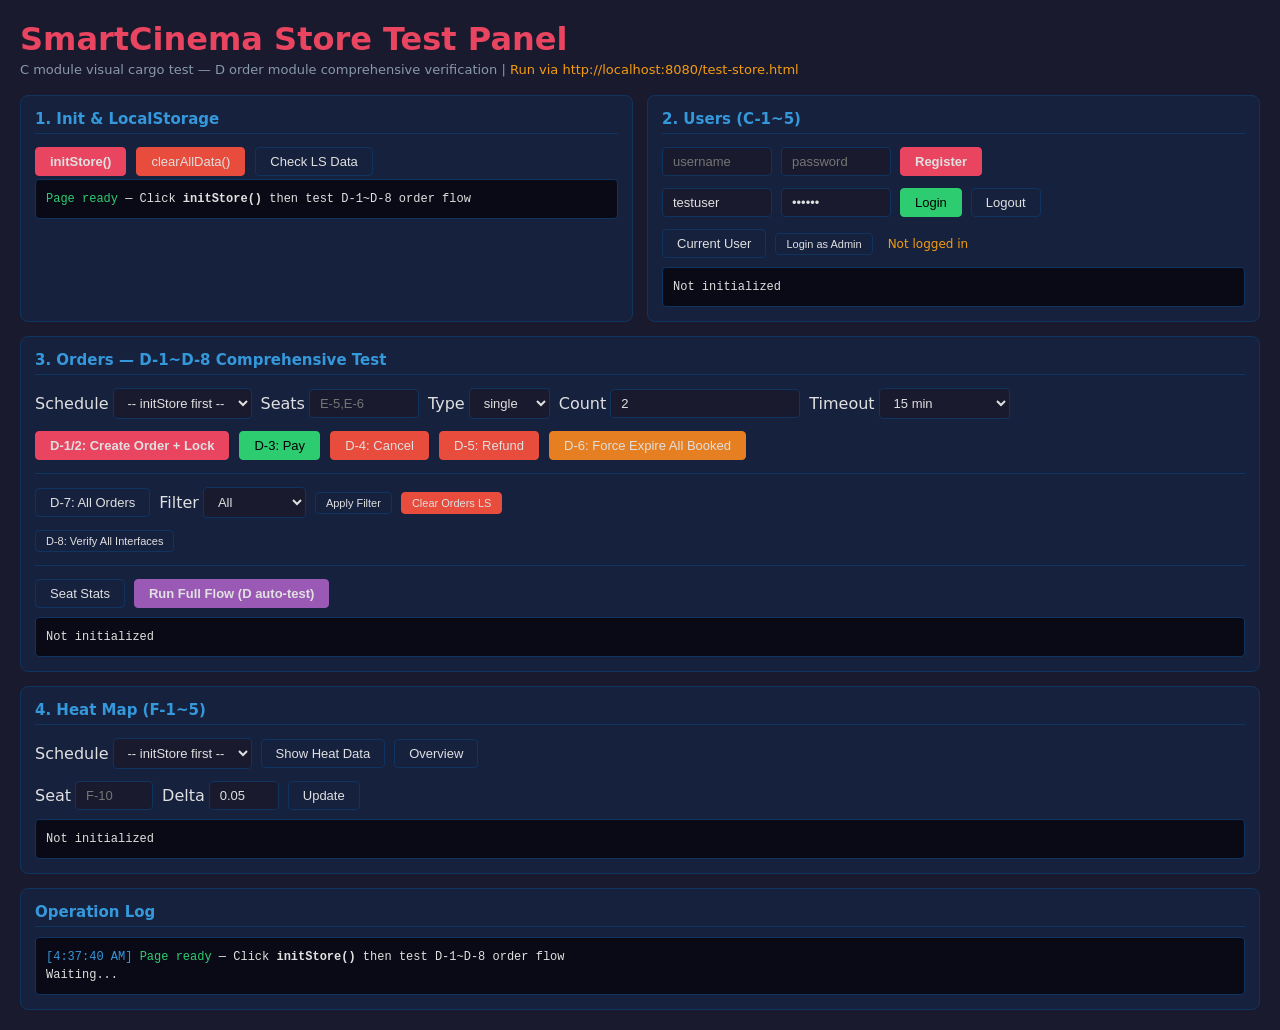
==== commit 4be29fd3: "feat: comprehensive D-1~D-8 test panel and documentation update" ====
--- a/03_源码/test-store.html
+++ b/03_源码/test-store.html
@@ -1,330 +1,526 @@
 <!doctype html>
 <html lang="zh-CN">
 <head>
-  <meta charset="UTF-8" />
-  <meta name="viewport" content="width=device-width, initial-scale=1.0" />
-  <title>Store Test Panel — C Module Visual Cargo Test</title>
-  <style>
-    :root { --bg: #1a1a2e; --panel: #16213e; --border: #0f3460; --text: #e0e0e0; --muted: #8899aa; --green: #2ecc71; --red: #e74c3c; --yellow: #f39c12; --blue: #3498db; --accent: #e94560; }
-    * { box-sizing: border-box; margin: 0; padding: 0; }
-    body { font-family: Segoe UI, system-ui, sans-serif; background: var(--bg); color: var(--text); padding: 20px; }
-    h1 { color: var(--accent); margin-bottom: 4px; }
-    .sub { color: var(--muted); font-size: 13px; margin-bottom: 18px; }
-    .grid { display: grid; grid-template-columns: 1fr 1fr; gap: 14px; max-width: 1300px; }
-    .panel { background: var(--panel); border: 1px solid var(--border); border-radius: 8px; padding: 14px; }
-    .panel h2 { font-size: 15px; color: var(--blue); margin-bottom: 10px; border-bottom: 1px solid var(--border); padding-bottom: 5px; }
-    .full { grid-column: 1 / -1; }
-    button { padding: 6px 14px; border: 1px solid var(--border); border-radius: 4px; background: var(--panel); color: var(--text); cursor: pointer; font-size: 13px; margin: 3px 5px 3px 0; }
-    button:hover { background: var(--border); }
-    button.primary { background: var(--accent); border-color: var(--accent); font-weight: bold; }
-    button.danger { background: var(--red); border-color: var(--red); }
-    button.green { background: var(--green); border-color: var(--green); color: #000; }
-    input, select { padding: 6px 10px; border: 1px solid var(--border); border-radius: 4px; background: var(--bg); color: var(--text); font-size: 13px; margin: 3px 5px 3px 0; }
-    .log { background: #0a0a16; border: 1px solid var(--border); border-radius: 4px; padding: 10px; font-family: Consolas, Courier New, monospace; font-size: 12px; max-height: 280px; overflow-y: auto; white-space: pre-wrap; line-height: 1.5; }
-    .ok { color: var(--green); } .err { color: var(--red); } .warn { color: var(--yellow); } .info { color: var(--blue); }
-    .row { display: flex; flex-wrap: wrap; align-items: center; gap: 4px; margin-bottom: 6px; }
-    #current-badge { font-size: 12px; color: var(--muted); margin-left: 6px; }
-  </style>
+<meta charset="UTF-8"/>
+<meta name="viewport" content="width=device-width, initial-scale=1.0"/>
+<title>Store Test Panel — C Module Visual Cargo Test</title>
+<style>
+:root { --bg: #1a1a2e; --panel: #16213e; --border: #0f3460; --text: #e0e0e0; --muted: #8899aa; --green: #2ecc71; --red: #e74c3c; --yellow: #f39c12; --blue: #3498db; --accent: #e94560; }
+* { box-sizing: border-box; margin: 0; padding: 0; }
+body { font-family: Segoe UI, system-ui, sans-serif; background: var(--bg); color: var(--text); padding: 20px; }
+h1 { color: var(--accent); margin-bottom: 4px; }
+.sub { color: var(--muted); font-size: 13px; margin-bottom: 18px; }
+.grid { display: grid; grid-template-columns: 1fr 1fr; gap: 14px; max-width: 1400px; }
+.panel { background: var(--panel); border: 1px solid var(--border); border-radius: 8px; padding: 14px; }
+.panel h2 { font-size: 15px; color: var(--blue); margin-bottom: 10px; border-bottom: 1px solid var(--border); padding-bottom: 5px; }
+.full { grid-column: 1 / -1; }
+button { padding: 6px 14px; border: 1px solid var(--border); border-radius: 4px; background: var(--panel); color: var(--text); cursor: pointer; font-size: 13px; margin: 3px 5px 3px 0; transition: background .15s; }
+button:hover { background: var(--border); }
+button.primary { background: var(--accent); border-color: var(--accent); font-weight: bold; }
+button.danger { background: var(--red); border-color: var(--red); }
+button.green { background: var(--green); border-color: var(--green); color: #000; }
+button.small { padding: 4px 10px; font-size: 11px; }
+input, select { padding: 6px 10px; border: 1px solid var(--border); border-radius: 4px; background: var(--bg); color: var(--text); font-size: 13px; margin: 3px 5px 3px 0; }
+.log { background: #0a0a16; border: 1px solid var(--border); border-radius: 4px; padding: 10px; font-family: Consolas, Courier New, monospace; font-size: 12px; max-height: 300px; overflow-y: auto; white-space: pre-wrap; line-height: 1.5; }
+.ok { color: var(--green); } .err { color: var(--red); } .warn { color: var(--yellow); } .info { color: var(--blue); }
+.row { display: flex; flex-wrap: wrap; align-items: center; gap: 4px; margin-bottom: 6px; }
+#current-badge { font-size: 12px; color: var(--muted); margin-left: 6px; }
+hr { border: none; border-top: 1px solid var(--border); margin: 10px 0; }
+.tag { display: inline-block; padding: 1px 6px; border-radius: 3px; font-size: 11px; margin-right: 3px; }
+.tag-ok { background: #1a3a1a; color: var(--green); }
+.tag-err { background: #3a1a1a; color: var(--red); }
+.tag-warn { background: #3a2a0a; color: var(--yellow); }
+</style>
 </head>
 <body>
-  <h1>SmartCinema Store Test Panel</h1>
-  <p class="sub">C module visual cargo test — all buttons use addEventListener (no inline onclick)</p>
-
-  <div class="grid">
-    <!-- 1. Init -->
-    <section class="panel">
-      <h2>1. Init & LocalStorage</h2>
-      <button class="primary" id="btn-init">initStore()</button>
-      <button class="danger" id="btn-clear">clearAllData()</button>
-      <button id="btn-checkls">Check LS Data</button>
-      <div class="log" id="log-init">Click initStore() to begin...</div>
-    </section>
-
-    <!-- 2. Users (C-1~5) -->
-    <section class="panel">
-      <h2>2. Users (C-1~5)</h2>
-      <div class="row">
-        <input id="reg-user" placeholder="username" size="10" />
-        <input id="reg-pass" placeholder="password" type="password" size="10" />
-        <button class="primary" id="btn-register">Register</button>
-      </div>
-      <div class="row">
-        <input id="login-user" value="testuser" size="10" />
-        <input id="login-pass" value="123456" type="password" size="10" />
-        <button class="green" id="btn-login">Login</button>
-        <button id="btn-logout">Logout</button>
-      </div>
-      <div class="row">
-        <button id="btn-current">Current User</button>
-        <span id="current-badge"></span>
-      </div>
-      <div class="log" id="log-user">Not initialized</div>
-    </section>
-
-    <!-- 3. Orders (D-1~8) -->
-    <section class="panel">
-      <h2>3. Orders (D-1~8)</h2>
-      <div class="row">
-        Schedule <select id="order-schedule"></select>
-        Seats <input id="order-seats" placeholder="E-5,E-6" size="10" />
-        Type <select id="order-type"><option>single</option><option>couple</option><option>family</option><option>group</option></select>
-        Count <input id="order-count" value="2" size="4" type="number" min="1" />
-      </div>
-      <button class="primary" id="btn-createorder">Create Order</button>
-      <button class="green" id="btn-payorder">Pay</button>
-      <button class="danger" id="btn-cancelorder">Cancel</button>
-      <button class="danger" id="btn-refundorder">Refund</button>
-      <button id="btn-orders">Orders List</button>
+<h1>SmartCinema Store Test Panel</h1>
+<p class="sub">C module visual cargo test — D order module comprehensive verification | <span style="color:var(--yellow)">Run via http://localhost:8080/test-store.html</span></p>
+
+<div class="grid">
+  <!-- 1. Init -->
+  <section class="panel">
+    <h2>1. Init & LocalStorage</h2>
+    <button class="primary" id="btn-init">initStore()</button>
+    <button class="danger" id="btn-clear">clearAllData()</button>
+    <button id="btn-checkls">Check LS Data</button>
+    <div class="log" id="log-init">Click initStore() to begin...</div>
+  </section>
+
+  <!-- 2. Users -->
+  <section class="panel">
+    <h2>2. Users (C-1~5)</h2>
+    <div class="row">
+      <input id="reg-user" placeholder="username" size="10"/>
+      <input id="reg-pass" placeholder="password" type="password" size="10"/>
+      <button class="primary" id="btn-register">Register</button>
+    </div>
+    <div class="row">
+      <input id="login-user" value="testuser" size="10"/>
+      <input id="login-pass" value="123456" type="password" size="10"/>
+      <button class="green" id="btn-login">Login</button>
+      <button id="btn-logout">Logout</button>
+    </div>
+    <div class="row">
+      <button id="btn-current">Current User</button>
+      <button id="btn-admin-login" class="small">Login as Admin</button>
+      <span id="current-badge"></span>
+    </div>
+    <div class="log" id="log-user">Not initialized</div>
+  </section>
+
+  <!-- 3. Orders (D-1~8) Enhanced -->
+  <section class="panel full">
+    <h2>3. Orders — D-1~D-8 Comprehensive Test</h2>
+    <div class="row" style="flex-wrap:wrap">
+      Schedule <select id="order-schedule"></select>
+      Seats <input id="order-seats" placeholder="E-5,E-6" size="10"/>
+      Type <select id="order-type"><option>single</option><option>couple</option><option>family</option><option>group</option></select>
+      Count <input id="order-count" value="2" size="4" type="number" min="1"/>
+      Timeout <select id="order-timeout"><option value="15">15 min</option><option value="0.1">6 sec (D-6 test)</option></select>
+    </div>
+
+    <!-- D-1~D-5 Core Actions -->
+    <button class="primary" id="btn-createorder">D-1/2: Create Order + Lock</button>
+    <button class="green" id="btn-payorder">D-3: Pay</button>
+    <button class="danger" id="btn-cancelorder">D-4: Cancel</button>
+    <button class="danger" id="btn-refundorder">D-5: Refund</button>
+
+    <!-- D-6 Lock Timeout -->
+    <button id="btn-forceexpire" style="background:#e67e22;border-color:#e67e22">D-6: Force Expire All Booked</button>
+
+    <hr/>
+
+    <!-- D-7 Order Query -->
+    <div class="row">
+      <button id="btn-orders">D-7: All Orders</button>
+      Filter <select id="order-filter"><option value="">All</option><option value="booked">booked</option><option value="purchased">purchased</option><option value="cancelled">cancelled</option><option value="refunded">refunded</option></select>
+      <button id="btn-orders-filtered" class="small">Apply Filter</button>
+      <button id="btn-orders-clear" class="small danger">Clear Orders LS</button>
+    </div>
+
+    <!-- D-8 Interface Summary -->
+    <button id="btn-d8-summary" class="small">D-8: Verify All Interfaces</button>
+
+    <hr/>
+    <div class="row">
       <button id="btn-seatstats">Seat Stats</button>
-      <div class="log" id="log-order">Not initialized</div>
-    </section>
-
-    <!-- 4. Heat (F-1~5) -->
-    <section class="panel">
-      <h2>4. Heat Map (F-1~5)</h2>
-      <div class="row">Schedule <select id="heat-schedule"></select></div>
-      <div class="row">
-        <button id="btn-heatmap">Show Heat Data</button>
-        <button id="btn-heatoverview">Overview</button>
-      </div>
-      <div class="row">
-        Seat <input id="heat-seat" placeholder="F-10" size="6" /> Delta
-        <input id="heat-delta" value="0.05" size="5" />
-        <button id="btn-updateheat">Update Heat</button>
-      </div>
-      <div class="log" id="log-heat">Not initialized</div>
-    </section>
-
-    <!-- Full log -->
-    <section class="panel full">
-      <h2>📋 Operation Log</h2>
-      <div class="log" id="log-all" style="max-height:160px">Waiting...</div>
-    </section>
-  </div>
-
-  <script type="module">
-    import { store } from "./js/store.js";
-
-    // ===== Utils =====
-    function log(panelId, msg, cls) {
-      const el = document.getElementById(`log-${panelId}`);
-      if (el) el.innerHTML = msg;
-      const allEl = document.getElementById("log-all");
-      const time = new Date().toLocaleTimeString();
-      allEl.innerHTML = `<span class="${cls||''}">[${time}]</span> ${msg}\n` + allEl.innerHTML;
-      if (allEl.innerHTML.length > 5000) allEl.innerHTML = allEl.innerHTML.slice(0, 5000);
-    }
-
-    function updateBadge() {
-      const u = store.getCurrentUser();
-      const b = document.getElementById("current-badge");
-      b.innerHTML = u
-        ? `<span class="ok">Logged in: ${u.username} (${u.role})</span>`
-        : `<span class="warn">Not logged in</span>`;
-    }
-
-    function populateSchedules() {
-      const scheds = store.getSchedules();
-      if (scheds.length === 0) {
-        ["order-schedule","heat-schedule"].forEach((id) => {
-          document.getElementById(id).innerHTML = "<option>-- initStore first --</option>";
-        });
-        return;
-      }
-      const opts = scheds.map((s) => {
-        const m = store.getMovieById(s.movieId);
-        return `<option value="${s.scheduleId}">${s.scheduleId} — ${m?.title||"?"} (${s.hallId} ${s.date} ${s.startTime})</option>`;
-      }).join("");
-      document.getElementById("order-schedule").innerHTML = opts;
-      document.getElementById("heat-schedule").innerHTML = opts;
-    }
-
-    function showOrders() {
-      const orders = store.getOrders();
-      const el = document.getElementById("log-order");
-      if (orders.length === 0) { el.innerHTML = '<span class="warn">No orders</span>'; return; }
-      const lines = orders.map((o) => {
-        const sched = store.getScheduleById(o.scheduleId);
-        const movie = sched ? store.getMovieById(sched.movieId) : null;
-        const c = o.status === "purchased" ? "ok" : (o.status === "cancelled" || o.status === "refunded") ? "err" : "warn";
-        const exp = o.expiresAt ? ` | expires:${new Date(o.expiresAt).toLocaleTimeString()}` : "";
-        return `<span class="${c}">[${o.status}] ${o.orderId} | ${movie?.title||"?"} | seats:${o.seatIds.join(",")} | $${o.totalPrice}${exp}</span>`;
-      });
-      el.innerHTML = lines.join("\n");
-    }
-
-    // ===== 1. Init =====
-    document.getElementById("btn-init").addEventListener("click", () => {
-      const r = store.initStore();
-      populateSchedules();
-      log("init", `initStore() → isFirstRun: <span class="ok">${r.isFirstRun}</span>`, "ok");
-      log("init", `Movies: <span class="ok">${store.getMovies().length}</span> | Schedules: <span class="ok">${store.getSchedules().length}</span> | Halls: <span class="ok">${store.getHalls().length}</span>`, "info");
-      const keys = store.getSchedules().map((s) => `${s.scheduleId}:${store.getSeatStateBySchedule(s.scheduleId).length} seats`).join(" ");
-      log("init", `SeatStates: ${keys}`, "info");
-      updateBadge();
-      showOrders();
+      <button id="btn-fullflow" style="background:#9b59b6;border-color:#9b59b6;font-weight:bold">Run Full Flow (D auto-test)</button>
+    </div>
+    <div class="log" id="log-order">Not initialized</div>
+  </section>
+
+  <!-- 4. Heat -->
+  <section class="panel full">
+    <h2>4. Heat Map (F-1~5)</h2>
+    <div class="row">
+      Schedule <select id="heat-schedule"></select>
+      <button id="btn-heatmap">Show Heat Data</button>
+      <button id="btn-heatoverview">Overview</button>
+    </div>
+    <div class="row">
+      Seat <input id="heat-seat" placeholder="F-10" size="6"/> Delta <input id="heat-delta" value="0.05" size="5"/>
+      <button id="btn-updateheat">Update</button>
+    </div>
+    <div class="log" id="log-heat">Not initialized</div>
+  </section>
+
+  <!-- Log -->
+  <section class="panel full">
+    <h2>Operation Log</h2>
+    <div class="log" id="log-all" style="max-height:180px">Waiting...</div>
+  </section>
+</div>
+
+<script type="module">
+import { store } from "./js/store.js";
+
+// ===== Utils =====
+function log(panelId, msg, cls) {
+  const el = document.getElementById("log-" + panelId);
+  if (el) el.innerHTML = msg;
+  const allEl = document.getElementById("log-all");
+  const time = new Date().toLocaleTimeString();
+  allEl.innerHTML = '<span class="' + (cls||"") + '">[' + time + ']</span> ' + msg + '\n' + allEl.innerHTML;
+  if (allEl.innerHTML.length > 8000) allEl.innerHTML = allEl.innerHTML.slice(0, 8000);
+}
+
+function updateBadge() {
+  const u = store.getCurrentUser();
+  const b = document.getElementById("current-badge");
+  b.innerHTML = u
+    ? '<span class="ok">' + u.username + ' (' + u.role + ')</span>'
+    : '<span class="warn">Not logged in</span>';
+}
+
+function populateSchedules() {
+  const scheds = store.getSchedules();
+  if (scheds.length === 0) {
+    ["order-schedule","heat-schedule"].forEach(function(id) {
+      document.getElementById(id).innerHTML = "<option>-- initStore first --</option>";
     });
-
-    document.getElementById("btn-clear").addEventListener("click", () => {
-      if (confirm("Clear all LocalStorage data?")) {
-        store.clearAllData();
-        log("init", '<span class="warn">clearAllData() done — all LS keys removed</span>', "warn");
-        updateBadge();
-        document.getElementById("log-order").innerHTML = '<span class="warn">Data cleared</span>';
-        document.getElementById("log-heat").innerHTML = '<span class="warn">Data cleared</span>';
-      }
-    });
-
-    document.getElementById("btn-checkls").addEventListener("click", () => {
-      const keys = ["smartcinema_users","smartcinema_movies","smartcinema_schedules","smartcinema_halls","smartcinema_orders","smartcinema_seat_state","smartcinema_current_user","smartcinema_heat_map"];
-      const r = keys.map((k) => {
-        const raw = localStorage.getItem(k);
-        if (!raw) return `${k}: <span class="err">NOT FOUND</span>`;
-        try {
-          const d = JSON.parse(raw);
-          const len = Array.isArray(d) ? d.length + " items" : (typeof d === "object" ? Object.keys(d).length + " keys" : "?");
-          return `${k}: <span class="ok">${len}</span>`;
-        } catch { return `${k}: <span class="err">PARSE ERROR</span>`; }
-      });
-      log("init", r.join("\n"), "info");
-    });
-
-    // ===== 2. Users (C-1~5) =====
-    document.getElementById("btn-register").addEventListener("click", () => {
-      const u = document.getElementById("reg-user").value.trim();
-      const p = document.getElementById("reg-pass").value;
-      const r = store.register(u, p);
-      log("user", `register("${u}") → ${r.success
-        ? `<span class="ok">SUCCESS: ${r.message} (userId=${r.user?.userId})</span>`
-        : `<span class="err">FAIL: ${r.message}</span>`}`, r.success ? "ok" : "err");
-      updateBadge();
-    });
-
-    document.getElementById("btn-login").addEventListener("click", () => {
-      const u = document.getElementById("login-user").value.trim() || "testuser";
-      const p = document.getElementById("login-pass").value || "123456";
-      const r = store.login(u, p);
-      log("user", `login("${u}") → ${r.success
-        ? `<span class="ok">SUCCESS: ${r.message} (role=${r.user?.role})</span>`
-        : `<span class="err">FAIL: ${r.message}</span>`}`, r.success ? "ok" : "err");
-      updateBadge();
-    });
-
-    document.getElementById("btn-logout").addEventListener("click", () => {
-      store.logout();
-      log("user", '<span class="info">logout() done</span>', "info");
-      updateBadge();
-    });
-
-    document.getElementById("btn-current").addEventListener("click", () => {
-      const u = store.getCurrentUser();
-      const el = document.getElementById("log-user");
-      if (u) {
-        el.innerHTML = `<span class="ok">Logged in: ${u.username} (${u.role}) | userId: ${u.userId} | nickname: ${u.nickname} | isAdmin: ${store.isAdmin()}</span>`;
-      } else {
-        el.innerHTML = `<span class="warn">Not logged in | isLoggedIn=${store.isLoggedIn()} | isAdmin=${store.isAdmin()}</span>`;
-      }
-      updateBadge();
-    });
-
-    // ===== 3. Orders (D-1~8) =====
-    document.getElementById("btn-createorder").addEventListener("click", () => {
-      if (!store.isLoggedIn()) { log("order", '<span class="err">Login first</span>', "err"); return; }
-      const scheduleId = document.getElementById("order-schedule").value;
-      const seatIds = document.getElementById("order-seats").value.split(",").map((s) => s.trim()).filter(Boolean);
-      const ticketType = document.getElementById("order-type").value;
-      const peopleCount = parseInt(document.getElementById("order-count").value) || 1;
-      if (seatIds.length === 0) { log("order", '<span class="err">No seats provided</span>', "err"); return; }
-
-      const r = store.createOrder({ scheduleId, seatIds, ticketType, peopleCount });
-      log("order", `createOrder(${scheduleId}, [${seatIds}]) → ${r.success
-        ? `<span class="ok">OK: ${r.message} | orderId=${r.order?.orderId} | total=$${r.order?.totalPrice} | expires:${new Date(r.order?.expiresAt).toLocaleTimeString()}</span>`
-        : `<span class="err">FAIL: ${r.message}</span>`}`, r.success ? "ok" : "err");
-      if (r.success) showOrders();
-    });
-
-    document.getElementById("btn-payorder").addEventListener("click", () => {
-      const orders = store.getOrders({ status: "booked" });
-      if (orders.length === 0) { log("order", '<span class="err">No booked orders</span>', "err"); return; }
-      const r = store.payOrder(orders[0].orderId);
-      log("order", `payOrder(${orders[0].orderId}) → ${r.success
-        ? `<span class="ok">OK: ${r.message}</span>`
-        : `<span class="err">FAIL: ${r.message}</span>`}`, r.success ? "ok" : "err");
-      if (r.success) showOrders();
-    });
-
-    document.getElementById("btn-cancelorder").addEventListener("click", () => {
-      const orders = store.getOrders({ status: "booked" });
-      if (orders.length === 0) { log("order", '<span class="err">No booked orders to cancel</span>', "err"); return; }
-      const r = store.cancelOrder(orders[0].orderId);
-      log("order", `cancelOrder(${orders[0].orderId}) → ${r.success
-        ? `<span class="ok">OK: ${r.message}</span>`
-        : `<span class="err">FAIL: ${r.message}</span>`}`, r.success ? "ok" : "err");
-      if (r.success) showOrders();
-    });
-
-    document.getElementById("btn-refundorder").addEventListener("click", () => {
-      const orders = store.getOrders({ status: "purchased" });
-      if (orders.length === 0) { log("order", '<span class="err">No purchased orders to refund</span>', "err"); return; }
-      const r = store.refundOrder(orders[0].orderId);
-      log("order", `refundOrder(${orders[0].orderId}) → ${r.success
-        ? `<span class="ok">OK: ${r.message}</span>`
-        : `<span class="err">FAIL: ${r.message}</span>`}`, r.success ? "ok" : "err");
-      if (r.success) showOrders();
-    });
-
-    document.getElementById("btn-orders").addEventListener("click", showOrders);
-
-    document.getElementById("btn-seatstats").addEventListener("click", () => {
-      const scheduleId = document.getElementById("order-schedule").value;
-      const remaining = store.getRemainingSeats(scheduleId);
-      const seats = store.getSeatStateBySchedule(scheduleId);
-      const a = seats.filter((s) => s.status === "available").length;
-      const r = seats.filter((s) => s.status === "reserved").length;
-      const d = seats.filter((s) => s.status === "sold").length;
-      log("order", `<span class="ok">Schedule ${scheduleId}</span>: total ${seats.length} | avail ${a} | reserved ${r} | sold ${d} | getRemainingSeats=${remaining}`, "info");
-    });
-
-    // ===== 4. Heat Map (F-1~5) =====
-    document.getElementById("btn-heatmap").addEventListener("click", () => {
-      const scheduleId = document.getElementById("heat-schedule").value;
-      const data = store.getHeatMapBySchedule(scheduleId);
-      if (data.length === 0) { log("heat", '<span class="err">No heat data</span>', "err"); return; }
-      const high = data.filter((h) => h.heatScore >= 0.7).length;
-      const mid = data.filter((h) => h.heatScore >= 0.3 && h.heatScore < 0.7).length;
-      const low = data.filter((h) => h.heatScore < 0.3).length;
-      const sample = data.slice(0, 8).map((h) => `${h.seatId}:${h.heatScore}`).join(" ");
-      log("heat", `Schedule ${scheduleId}: ${data.length} seats | <span class="err">HIGH ${high}</span> | <span class="warn">MID ${mid}</span> | <span class="info">LOW ${low}</span>\nSample: ${sample}`, "info");
-    });
-
-    document.getElementById("btn-heatoverview").addEventListener("click", () => {
-      const scheduleId = document.getElementById("heat-schedule").value;
-      const data = store.getHeatMapBySchedule(scheduleId);
-      if (data.length === 0) { log("heat", '<span class="err">No heat data</span>', "err"); return; }
-      const scores = data.map((h) => h.heatScore);
-      const avg = (scores.reduce((a,b) => a+b, 0) / scores.length).toFixed(3);
-      const max = Math.max(...scores).toFixed(2);
-      const min = Math.min(...scores).toFixed(2);
-      log("heat", `<span class="ok">Schedule ${scheduleId}</span>: avg=${avg} | max=${max} | min=${min}`, "info");
-    });
-
-    document.getElementById("btn-updateheat").addEventListener("click", () => {
-      const scheduleId = document.getElementById("heat-schedule").value;
-      const seatId = document.getElementById("heat-seat").value.trim();
-      const delta = parseFloat(document.getElementById("heat-delta").value) || 0;
-      if (!seatId) { log("heat", '<span class="err">No seat ID</span>', "err"); return; }
-      store.updateHeatScore(scheduleId, seatId, delta);
-      const data = store.getHeatMapBySchedule(scheduleId);
-      const item = data.find((h) => h.seatId === seatId);
-      log("heat", `updateHeatScore(${scheduleId}, ${seatId}, ${delta > 0 ? "+" + delta : delta}) → new: <span class="ok">${item?.heatScore ?? "not found"}</span>`, "ok");
-    });
-
-    // ===== Ready =====
-    populateSchedules();
+    return;
+  }
+  const opts = scheds.map(function(s) {
+    const m = store.getMovieById(s.movieId);
+    return '<option value="' + s.scheduleId + '">' + s.scheduleId + ' — ' + (m? m.title : "?") + ' (' + s.hallId + ' ' + s.date + ' ' + s.startTime + ')</option>';
+  }).join("");
+  document.getElementById("order-schedule").innerHTML = opts;
+  document.getElementById("heat-schedule").innerHTML = opts;
+}
+
+function showOrders(filter) {
+  const orders = store.getOrders(filter || {});
+  const el = document.getElementById("log-order");
+  if (orders.length === 0) { el.innerHTML = '<span class="warn">No orders</span>'; return; }
+  const lines = orders.map(function(o) {
+    const sched = store.getScheduleById(o.scheduleId);
+    const movie = sched ? store.getMovieById(sched.movieId) : null;
+    const sc = o.status === "purchased" ? "ok" : (o.status === "cancelled" || o.status === "refunded") ? "err" : "warn";
+    const ps = o.paymentStatus === "paid" ? "tag-ok" : o.paymentStatus === "closed" ? "tag-err" : "tag-warn";
+    const exp = o.expiresAt ? " | expires:" + new Date(o.expiresAt).toLocaleTimeString() : "";
+    return '<span class="' + sc + '">[' + o.status + ']</span> <span class="tag ' + ps + '">' + o.paymentStatus + '</span> ' + o.orderId + ' | ' + (movie? movie.title : "?") + ' | seats:' + o.seatIds.join(",") + ' | $' + o.totalPrice + exp;
+  });
+  el.innerHTML = lines.join("\n");
+}
+
+// ===== 1. Init =====
+document.getElementById("btn-init").addEventListener("click", function() {
+  const r = store.initStore();
+  populateSchedules();
+  log("init", 'initStore() → isFirstRun: <span class="ok">' + r.isFirstRun + '</span>', "ok");
+  log("init", 'Movies: <span class="ok">' + store.getMovies().length + '</span> | Schedules: <span class="ok">' + store.getSchedules().length + '</span> | Halls: <span class="ok">' + store.getHalls().length + '</span>', "info");
+  const keys = store.getSchedules().map(function(s) { return s.scheduleId + ':' + store.getSeatStateBySchedule(s.scheduleId).length + ' seats'; }).join(" ");
+  log("init", "SeatStates: " + keys, "info");
+  updateBadge();
+  showOrders();
+});
+
+document.getElementById("btn-clear").addEventListener("click", function() {
+  if (confirm("Clear all LocalStorage data?")) {
+    store.clearAllData();
+    log("init", '<span class="warn">clearAllData() done</span>', "warn");
     updateBadge();
-    log("init", '<span class="ok">Page ready</span> — Click <b>initStore()</b> to initialize mock data', "info");
-    console.log("[TestPage] Ready. store:", store);
-    console.log("[TestPage] Tip: run store.initStore() in Console, or click the button above");
-  </script>
+    document.getElementById("log-order").innerHTML = '<span class="warn">Data cleared</span>';
+    document.getElementById("log-heat").innerHTML = '<span class="warn">Data cleared</span>';
+  }
+});
+
+document.getElementById("btn-checkls").addEventListener("click", function() {
+  const keys = ["smartcinema_users","smartcinema_movies","smartcinema_schedules","smartcinema_halls","smartcinema_orders","smartcinema_seat_state","smartcinema_current_user","smartcinema_heat_map"];
+  const r = keys.map(function(k) {
+    const raw = localStorage.getItem(k);
+    if (!raw) return k + ': <span class="err">NOT FOUND</span>';
+    try {
+      const d = JSON.parse(raw);
+      const len = Array.isArray(d) ? d.length + " items" : (typeof d === "object" ? Object.keys(d).length + " keys" : "?");
+      return k + ': <span class="ok">' + len + '</span>';
+    } catch(e) { return k + ': <span class="err">PARSE ERROR</span>'; }
+  });
+  log("init", r.join("\n"), "info");
+});
+
+// ===== 2. Users =====
+document.getElementById("btn-register").addEventListener("click", function() {
+  const u = document.getElementById("reg-user").value.trim();
+  const p = document.getElementById("reg-pass").value;
+  const r = store.register(u, p);
+  log("user", 'register("' + u + '") → ' + (r.success
+    ? '<span class="ok">SUCCESS: ' + r.message + ' (userId=' + r.user.userId + ')</span>'
+    : '<span class="err">FAIL: ' + r.message + '</span>'), r.success ? "ok" : "err");
+  updateBadge();
+});
+
+document.getElementById("btn-login").addEventListener("click", function() {
+  const u = document.getElementById("login-user").value.trim() || "testuser";
+  const p = document.getElementById("login-pass").value || "123456";
+  const r = store.login(u, p);
+  log("user", 'login("' + u + '") → ' + (r.success
+    ? '<span class="ok">SUCCESS: ' + r.message + ' (role=' + r.user.role + ')</span>'
+    : '<span class="err">FAIL: ' + r.message + '</span>'), r.success ? "ok" : "err");
+  updateBadge();
+});
+
+document.getElementById("btn-admin-login").addEventListener("click", function() {
+  const r = store.login("admin", "admin123");
+  log("user", 'login("admin") → ' + (r.success
+    ? '<span class="ok">SUCCESS: logged in as admin</span>'
+    : '<span class="err">FAIL: ' + r.message + '</span>'), r.success ? "ok" : "err");
+  updateBadge();
+});
+
+document.getElementById("btn-logout").addEventListener("click", function() {
+  store.logout();
+  log("user", '<span class="info">logout() done</span>', "info");
+  updateBadge();
+});
+
+document.getElementById("btn-current").addEventListener("click", function() {
+  const u = store.getCurrentUser();
+  const el = document.getElementById("log-user");
+  if (u) {
+    el.innerHTML = '<span class="ok">Logged in: ' + u.username + ' (' + u.role + ') | userId=' + u.userId + ' | isAdmin=' + store.isAdmin() + '</span>';
+  } else {
+    el.innerHTML = '<span class="warn">Not logged in | isLoggedIn=' + store.isLoggedIn() + ' | isAdmin=' + store.isAdmin() + '</span>';
+  }
+  updateBadge();
+});
+
+// ===== 3. Orders (D-1~D-8) =====
+
+// --- D-1/2: Create Order + Lock Seats ---
+document.getElementById("btn-createorder").addEventListener("click", function() {
+  if (!store.isLoggedIn()) { log("order", '<span class="err">D-1 FAIL: Login first</span>', "err"); return; }
+  const scheduleId = document.getElementById("order-schedule").value;
+  const seatIds = document.getElementById("order-seats").value.split(",").map(function(s) { return s.trim(); }).filter(Boolean);
+  const ticketType = document.getElementById("order-type").value;
+  const peopleCount = parseInt(document.getElementById("order-count").value) || 1;
+  const timeoutMin = parseFloat(document.getElementById("order-timeout").value) || 15;
+
+  if (seatIds.length === 0) { log("order", '<span class="err">D-1 FAIL: No seats</span>', "err"); return; }
+
+  // Verify seats are available before calling
+  const seatsBefore = store.getSeatStateBySchedule(scheduleId);
+  const seatStatuses = seatIds.map(function(sid) {
+    const seat = seatsBefore.find(function(s) { return s.seatId === sid; });
+    return sid + ':' + (seat ? seat.status : 'MISSING');
+  }).join(' ');
+
+  const r = store.createOrder({ scheduleId: scheduleId, seatIds: seatIds, ticketType: ticketType, peopleCount: peopleCount });
+  if (r.success) {
+    // Verify D-2: seat lock
+    const seatsAfter = store.getSeatStateBySchedule(scheduleId);
+    const locked = seatIds.map(function(sid) {
+      const seat = seatsAfter.find(function(s) { return s.seatId === sid; });
+      return sid + ':' + (seat ? seat.status : '?');
+    }).join(' ');
+    log("order", '<span class="ok">D-1 CREATE:</span> orderId=' + r.order.orderId + ' | total=$' + r.order.totalPrice + ' | expires=' + new Date(r.order.expiresAt).toLocaleTimeString() + '\n<span class="ok">D-2 LOCK:</span> seats before=[' + seatStatuses + '] → after=[' + locked + ']', "ok");
+  } else {
+    log("order", '<span class="err">D-1 FAIL: ' + r.message + '</span>\nSeat statuses: [' + seatStatuses + ']', "err");
+  }
+  showOrders();
+});
+
+// --- D-3: Pay ---
+document.getElementById("btn-payorder").addEventListener("click", function() {
+  const orders = store.getOrders({ status: "booked" });
+  if (orders.length === 0) { log("order", '<span class="err">D-3: No booked orders to pay</span>', "err"); return; }
+  const oid = orders[0].orderId;
+  const scheduleId = orders[0].scheduleId;
+  const seatIds = orders[0].seatIds;
+
+  const seatsBefore = store.getSeatStateBySchedule(scheduleId);
+  const beforeStatus = seatIds.map(function(sid) {
+    const s = seatsBefore.find(function(x) { return x.seatId === sid; });
+    return sid + ':' + (s ? s.status : '?');
+  }).join(' ');
+
+  const r = store.payOrder(oid);
+
+  const seatsAfter = store.getSeatStateBySchedule(scheduleId);
+  const afterStatus = seatIds.map(function(sid) {
+    const s = seatsAfter.find(function(x) { return x.seatId === sid; });
+    return sid + ':' + (s ? s.status : '?');
+  }).join(' ');
+
+  log("order", 'D-3 payOrder(' + oid + ') → ' + (r.success
+    ? '<span class="ok">SUCCESS: ' + r.message + '</span>\nSeats: [' + beforeStatus + '] → [' + afterStatus + ']'
+    : '<span class="err">FAIL: ' + r.message + '</span>'), r.success ? "ok" : "err");
+  showOrders();
+});
+
+// --- D-4: Cancel ---
+document.getElementById("btn-cancelorder").addEventListener("click", function() {
+  const orders = store.getOrders({ status: "booked" });
+  if (orders.length === 0) { log("order", '<span class="err">D-4: No booked orders to cancel</span>', "err"); return; }
+  const oid = orders[0].orderId;
+  const scheduleId = orders[0].scheduleId;
+  const seatIds = orders[0].seatIds;
+
+  const r = store.cancelOrder(oid);
+
+  const seatsAfter = store.getSeatStateBySchedule(scheduleId);
+  const afterStatus = seatIds.map(function(sid) {
+    const s = seatsAfter.find(function(x) { return x.seatId === sid; });
+    return sid + ':' + (s ? s.status : '?');
+  }).join(' ');
+
+  log("order", 'D-4 cancelOrder(' + oid + ') → ' + (r.success
+    ? '<span class="ok">SUCCESS: ' + r.message + '</span>\nSeats released: [' + afterStatus + ']'
+    : '<span class="err">FAIL: ' + r.message + '</span>'), r.success ? "ok" : "err");
+  showOrders();
+});
+
+// --- D-5: Refund ---
+document.getElementById("btn-refundorder").addEventListener("click", function() {
+  const orders = store.getOrders({ status: "purchased" });
+  if (orders.length === 0) { log("order", '<span class="err">D-5: No purchased orders to refund</span>', "err"); return; }
+  const oid = orders[0].orderId;
+  const scheduleId = orders[0].scheduleId;
+  const seatIds = orders[0].seatIds;
+
+  const r = store.refundOrder(oid);
+
+  const seatsAfter = store.getSeatStateBySchedule(scheduleId);
+  const afterStatus = seatIds.map(function(sid) {
+    const s = seatsAfter.find(function(x) { return x.seatId === sid; });
+    return sid + ':' + (s ? s.status : '?');
+  }).join(' ');
+
+  log("order", 'D-5 refundOrder(' + oid + ') → ' + (r.success
+    ? '<span class="ok">SUCCESS: ' + r.message + '</span>\nSeats released: [' + afterStatus + ']'
+    : '<span class="err">FAIL: ' + r.message + '</span>'), r.success ? "ok" : "err");
+  showOrders();
+});
+
+// --- D-6: Force Expire ---
+document.getElementById("btn-forceexpire").addEventListener("click", function() {
+  const orders = store.getOrders({ status: "booked" });
+  if (orders.length === 0) { log("order", '<span class="err">D-6: No booked orders to expire</span>', "err"); return; }
+
+  // Manually expire by calling cancelOrder on each booked order
+  const results = [];
+  for (const o of orders) {
+    const r = store.cancelOrder(o.orderId);
+    results.push(o.orderId + ' → ' + (r.success ? 'CANCELLED' : r.message));
+  }
+  log("order", 'D-6 Force Expire: ' + results.length + ' orders cancelled\n' + results.join('\n'), results.length > 0 ? "ok" : "warn");
+  showOrders();
+});
+
+// --- D-7: Order Query ---
+document.getElementById("btn-orders").addEventListener("click", function() { showOrders(); });
+
+document.getElementById("btn-orders-filtered").addEventListener("click", function() {
+  const status = document.getElementById("order-filter").value;
+  const filter = status ? { status: status } : {};
+  showOrders(filter);
+  log("order", 'D-7 filter status=' + (status || "all") + ' → ' + store.getOrders(filter).length + ' orders', "info");
+});
+
+document.getElementById("btn-orders-clear").addEventListener("click", function() {
+  if (confirm("Clear smartcinema_orders from LS? This only clears LS, not memory.")) {
+    localStorage.removeItem("smartcinema_orders");
+    log("order", '<span class="warn">smartcinema_orders removed from LS. Re-init to restore.</span>', "warn");
+  }
+});
+
+// --- D-8: Interface Verification ---
+document.getElementById("btn-d8-summary").addEventListener("click", function() {
+  const methods = [
+    { name: "D-1 createOrder", test: typeof store.createOrder === "function" ? "OK" : "MISSING" },
+    { name: "D-2 (lock in createOrder)", test: typeof store.createOrder === "function" ? "INTEGRATED" : "MISSING" },
+    { name: "D-3 payOrder", test: typeof store.payOrder === "function" ? "OK" : "MISSING" },
+    { name: "D-4 cancelOrder", test: typeof store.cancelOrder === "function" ? "OK" : "MISSING" },
+    { name: "D-5 refundOrder", test: typeof store.refundOrder === "function" ? "OK" : "MISSING" },
+    { name: "D-6 lock timer", test: typeof store.initStore === "function" ? "AUTO ON INIT" : "MISSING" },
+    { name: "D-7 getOrders(filter)", test: typeof store.getOrders === "function" ? "OK" : "MISSING" },
+    { name: "D-7 getOrderById", test: typeof store.getOrderById === "function" ? "OK" : "MISSING" },
+    { name: "D-8 all exposed", test: "✓ Verified" },
+    { name: "Seat: getSeatStateBySchedule", test: typeof store.getSeatStateBySchedule === "function" ? "OK" : "MISSING" },
+    { name: "Seat: getRemainingSeats", test: typeof store.getRemainingSeats === "function" ? "OK" : "MISSING" },
+    { name: "Seat: updateSeatStatus", test: typeof store.updateSeatStatus === "function" ? "OK" : "MISSING" },
+    { name: "Heat: getHeatMapBySchedule", test: typeof store.getHeatMapBySchedule === "function" ? "OK" : "MISSING" },
+    { name: "Heat: updateHeatScore", test: typeof store.updateHeatScore === "function" ? "OK" : "MISSING" },
+  ];
+  const lines = methods.map(function(m) {
+    const cls = m.test === "OK" || m.test === "INTEGRATED" || m.test === "AUTO ON INIT" || m.test === "✓ Verified" ? "ok" : "err";
+    return '<span class="' + cls + '">' + m.name + ': ' + m.test + '</span>';
+  }).join("\n");
+  log("order", "D-8 Interface Verification:\n" + lines, "info");
+});
+
+// --- Full Flow Auto Test ---
+document.getElementById("btn-fullflow").addEventListener("click", function() {
+  if (!store.isLoggedIn()) { log("order", '<span class="err">Full Flow: Login first (use testuser/123456)</span>', "err"); return; }
+  const scheduleId = document.getElementById("order-schedule").value;
+  const seatIds = document.getElementById("order-seats").value.split(",").map(function(s) { return s.trim(); }).filter(Boolean);
+  if (seatIds.length === 0) { log("order", '<span class="err">Full Flow: Enter seat IDs first (e.g. E-5,E-6)</span>', "err"); return; }
+
+  const results = [];
+
+  // Step 1: Create
+  const r1 = store.createOrder({ scheduleId: scheduleId, seatIds: seatIds, ticketType: "couple", peopleCount: 2 });
+  results.push('Step 1 CREATE: ' + (r1.success ? 'OK orderId=' + r1.order.orderId + ' total=$' + r1.order.totalPrice : 'FAIL ' + r1.message));
+  if (!r1.success) { log("order", results.join('\n'), "err"); return; }
+
+  // Step 2: Pay
+  const r2 = store.payOrder(r1.order.orderId);
+  results.push('Step 2 PAY: ' + (r2.success ? 'OK ' + r2.message : 'FAIL ' + r2.message));
+
+  // Step 3: Verify seat status
+  const seats = store.getSeatStateBySchedule(scheduleId);
+  const sold = seatIds.map(function(sid) {
+    const s = seats.find(function(x) { return x.seatId === sid; });
+    return sid + ':' + (s ? s.status : '?');
+  }).join(' ');
+  results.push('Step 3 VERIFY: seats → [' + sold + ']');
+
+  // Step 4: Refund
+  const r3 = store.refundOrder(r1.order.orderId);
+  results.push('Step 4 REFUND: ' + (r3.success ? 'OK ' + r3.message : 'FAIL ' + r3.message));
+
+  // Step 5: Verify seats released
+  const seats2 = store.getSeatStateBySchedule(scheduleId);
+  const avail = seatIds.map(function(sid) {
+    const s = seats2.find(function(x) { return x.seatId === sid; });
+    return sid + ':' + (s ? s.status : '?');
+  }).join(' ');
+  results.push('Step 5 VERIFY: seats released → [' + avail + ']');
+
+  log("order", '<span class="ok">Full Flow (D auto-test):</span>\n' + results.join('\n'), "ok");
+  showOrders();
+});
+
+// --- Seat Stats ---
+document.getElementById("btn-seatstats").addEventListener("click", function() {
+  const scheduleId = document.getElementById("order-schedule").value;
+  const remaining = store.getRemainingSeats(scheduleId);
+  const seats = store.getSeatStateBySchedule(scheduleId);
+  const a = seats.filter(function(s) { return s.status === "available"; }).length;
+  const r = seats.filter(function(s) { return s.status === "reserved"; }).length;
+  const d = seats.filter(function(s) { return s.status === "sold"; }).length;
+  log("order", '<span class="ok">Schedule ' + scheduleId + '</span>: total ' + seats.length + ' | avail ' + a + ' | reserved ' + r + ' | sold ' + d + ' | getRemainingSeats=' + remaining, "info");
+});
+
+// ===== 4. Heat =====
+document.getElementById("btn-heatmap").addEventListener("click", function() {
+  const scheduleId = document.getElementById("heat-schedule").value;
+  const data = store.getHeatMapBySchedule(scheduleId);
+  if (data.length === 0) { log("heat", '<span class="err">No heat data</span>', "err"); return; }
+  const high = data.filter(function(h) { return h.heatScore >= 0.7; }).length;
+  const mid = data.filter(function(h) { return h.heatScore >= 0.3 && h.heatScore < 0.7; }).length;
+  const low = data.filter(function(h) { return h.heatScore < 0.3; }).length;
+  const sample = data.slice(0, 8).map(function(h) { return h.seatId + ':' + h.heatScore; }).join(" ");
+  log("heat", 'Schedule ' + scheduleId + ': ' + data.length + ' seats | <span class="err">HIGH ' + high + '</span> | <span class="warn">MID ' + mid + '</span> | <span class="info">LOW ' + low + '</span>\nSample: ' + sample, "info");
+});
+
+document.getElementById("btn-heatoverview").addEventListener("click", function() {
+  const scheduleId = document.getElementById("heat-schedule").value;
+  const data = store.getHeatMapBySchedule(scheduleId);
+  if (data.length === 0) { log("heat", '<span class="err">No heat data</span>', "err"); return; }
+  const scores = data.map(function(h) { return h.heatScore; });
+  const avg = (scores.reduce(function(a,b) { return a+b; }, 0) / scores.length).toFixed(3);
+  const max = Math.max.apply(null, scores).toFixed(2);
+  const min = Math.min.apply(null, scores).toFixed(2);
+  log("heat", '<span class="ok">Schedule ' + scheduleId + '</span>: avg=' + avg + ' | max=' + max + ' | min=' + min, "info");
+});
+
+document.getElementById("btn-updateheat").addEventListener("click", function() {
+  const scheduleId = document.getElementById("heat-schedule").value;
+  const seatId = document.getElementById("heat-seat").value.trim();
+  const delta = parseFloat(document.getElementById("heat-delta").value) || 0;
+  if (!seatId) { log("heat", '<span class="err">No seat ID</span>', "err"); return; }
+  store.updateHeatScore(scheduleId, seatId, delta);
+  const data = store.getHeatMapBySchedule(scheduleId);
+  const item = data.find(function(h) { return h.seatId === seatId; });
+  log("heat", 'updateHeatScore(' + scheduleId + ', ' + seatId + ', ' + (delta > 0 ? "+" + delta : delta) + ') → new: <span class="ok">' + (item ? item.heatScore : "not found") + '</span>', "ok");
+});
+
+// ===== Ready =====
+populateSchedules();
+updateBadge();
+log("init", '<span class="ok">Page ready</span> — Click <b>initStore()</b> then test D-1~D-8 order flow', "info");
+console.log("[TestPage] Ready. store:", store);
+</script>
 </body>
 </html>
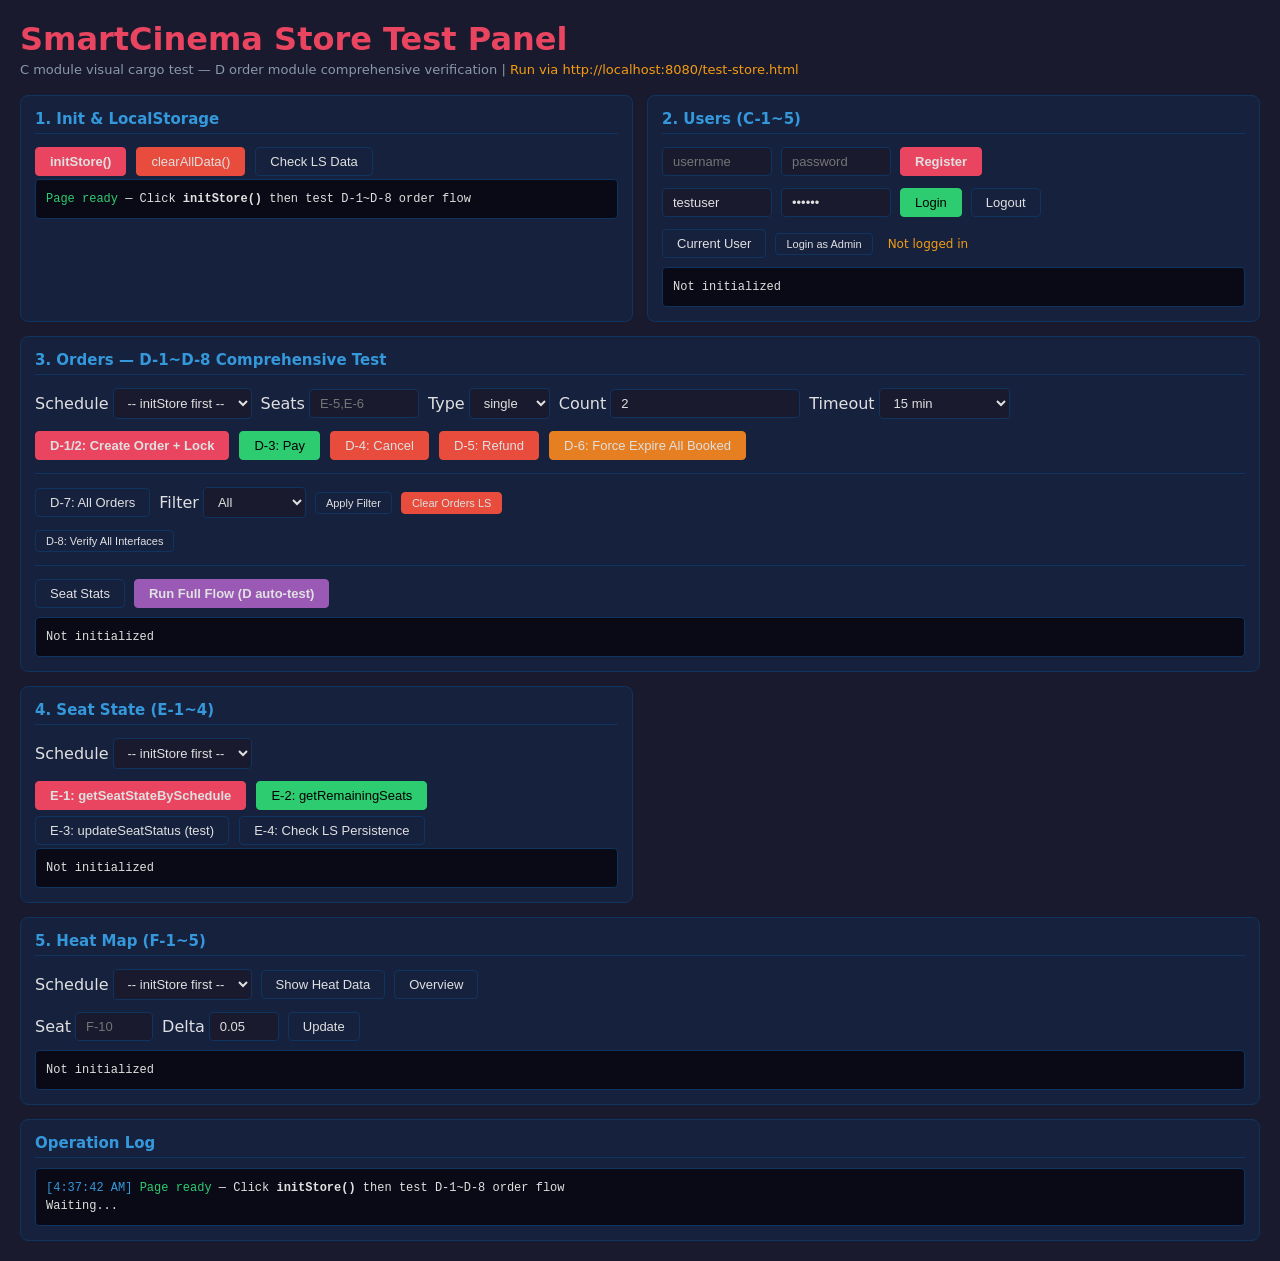
==== commit d9267225: "feat: E-1~E-4 seat state management documentation and test panel update" ====
--- a/03_源码/test-store.html
+++ b/03_源码/test-store.html
@@ -109,9 +109,20 @@
     <div class="log" id="log-order">Not initialized</div>
   </section>
 
-  <!-- 4. Heat -->
+  <!-- 4. Seat State (E-1~4) -->
+  <section class="panel">
+    <h2>4. Seat State (E-1~4)</h2>
+    <div class="row">Schedule <select id="seat-schedule"></select></div>
+    <button class="primary" id="btn-e1">E-1: getSeatStateBySchedule</button>
+    <button class="green" id="btn-e2">E-2: getRemainingSeats</button>
+    <button id="btn-e3">E-3: updateSeatStatus (test)</button>
+    <button id="btn-e4">E-4: Check LS Persistence</button>
+    <div class="log" id="log-seat">Not initialized</div>
+  </section>
+
+  <!-- 5. Heat -->
   <section class="panel full">
-    <h2>4. Heat Map (F-1~5)</h2>
+    <h2>5. Heat Map (F-1~5)</h2>
     <div class="row">
       Schedule <select id="heat-schedule"></select>
       <button id="btn-heatmap">Show Heat Data</button>
@@ -152,21 +163,22 @@
     : '<span class="warn">Not logged in</span>';
 }
 
-function populateSchedules() {
-  const scheds = store.getSchedules();
-  if (scheds.length === 0) {
-    ["order-schedule","heat-schedule"].forEach(function(id) {
-      document.getElementById(id).innerHTML = "<option>-- initStore first --</option>";
-    });
-    return;
-  }
+    function populateSchedules() {
+      const scheds = store.getSchedules();
+      if (scheds.length === 0) {
+        ["order-schedule","heat-schedule","seat-schedule"].forEach(function(id) {
+          document.getElementById(id).innerHTML = "<option>-- initStore first --</option>";
+        });
+        return;
+      }
   const opts = scheds.map(function(s) {
     const m = store.getMovieById(s.movieId);
     return '<option value="' + s.scheduleId + '">' + s.scheduleId + ' — ' + (m? m.title : "?") + ' (' + s.hallId + ' ' + s.date + ' ' + s.startTime + ')</option>';
   }).join("");
-  document.getElementById("order-schedule").innerHTML = opts;
-  document.getElementById("heat-schedule").innerHTML = opts;
-}
+      document.getElementById("order-schedule").innerHTML = opts;
+      document.getElementById("heat-schedule").innerHTML = opts;
+      document.getElementById("seat-schedule").innerHTML = opts;
+    }
 
 function showOrders(filter) {
   const orders = store.getOrders(filter || {});
@@ -482,7 +494,59 @@
   log("order", '<span class="ok">Schedule ' + scheduleId + '</span>: total ' + seats.length + ' | avail ' + a + ' | reserved ' + r + ' | sold ' + d + ' | getRemainingSeats=' + remaining, "info");
 });
 
-// ===== 4. Heat =====
+// ===== 4. Seat State (E-1~4) =====
+document.getElementById("btn-e1").addEventListener("click", function() {
+  const scheduleId = document.getElementById("seat-schedule").value;
+  const seats = store.getSeatStateBySchedule(scheduleId);
+  if (seats.length === 0) { log("seat", '<span class="err">E-1: No seat data for ' + scheduleId + '</span>', "err"); return; }
+  const avail = seats.filter(function(s) { return s.status === "available"; }).length;
+  const reserved = seats.filter(function(s) { return s.status === "reserved"; }).length;
+  const sold = seats.filter(function(s) { return s.status === "sold"; }).length;
+  const sample = seats.slice(0, 5).map(function(s) { return s.seatId + ":" + s.status; }).join(" ");
+  log("seat", 'E-1 getSeatStateBySchedule("' + scheduleId + '"): total <span class="ok">' + seats.length + '</span> | avail=' + avail + ' | reserved=' + reserved + ' | sold=' + sold + '\nSample: ' + sample, "info");
+});
+
+document.getElementById("btn-e2").addEventListener("click", function() {
+  const scheduleId = document.getElementById("seat-schedule").value;
+  const remaining = store.getRemainingSeats(scheduleId);
+  const total = store.getSeatStateBySchedule(scheduleId).length;
+  log("seat", 'E-2 getRemainingSeats("' + scheduleId + '"): <span class="ok">' + remaining + '</span> / ' + total + ' available | <span class="warn">(schedule.remainingSeats NOT used)</span>', "info");
+});
+
+document.getElementById("btn-e3").addEventListener("click", function() {
+  const scheduleId = document.getElementById("seat-schedule").value;
+  const seatId = prompt("Enter a test seat ID (e.g. E-5):", "E-5");
+  if (!seatId) return;
+  const seats = store.getSeatStateBySchedule(scheduleId);
+  const seat = seats.find(function(s) { return s.seatId === seatId; });
+  if (!seat) { log("seat", '<span class="err">E-3: Seat ' + seatId + ' not found in ' + scheduleId + '</span>', "err"); return; }
+  const before = seat.status;
+  // Toggle between available and reserved for demo
+  const newStatus = before === "available" ? "reserved" : "available";
+  store.updateSeatStatus(scheduleId, [seatId], newStatus);
+  const after = store.getSeatStateBySchedule(scheduleId).find(function(s) { return s.seatId === seatId; }).status;
+  log("seat", 'E-3 updateSeatStatus("' + scheduleId + '", ["' + seatId + '"], "' + newStatus + '"): ' + before + ' → <span class="ok">' + after + '</span>', "ok");
+});
+
+document.getElementById("btn-e4").addEventListener("click", function() {
+  const raw = localStorage.getItem("smartcinema_seat_state");
+  if (!raw) {
+    log("seat", '<span class="err">E-4: smartcinema_seat_state NOT FOUND in LS</span>', "err");
+    return;
+  }
+  try {
+    const data = JSON.parse(raw);
+    const keys = Object.keys(data);
+    const sample = keys.map(function(k) {
+      return k + ":" + (Array.isArray(data[k]) ? data[k].length + " seats" : "?");
+    }).join(" ");
+    log("seat", 'E-4 LS persistence: <span class="ok">smartcinema_seat_state has ' + keys.length + ' schedules</span>\n' + sample, "info");
+  } catch(e) {
+    log("seat", '<span class="err">E-4: JSON parse error</span>', "err");
+  }
+});
+
+// ===== 5. Heat =====
 document.getElementById("btn-heatmap").addEventListener("click", function() {
   const scheduleId = document.getElementById("heat-schedule").value;
   const data = store.getHeatMapBySchedule(scheduleId);
